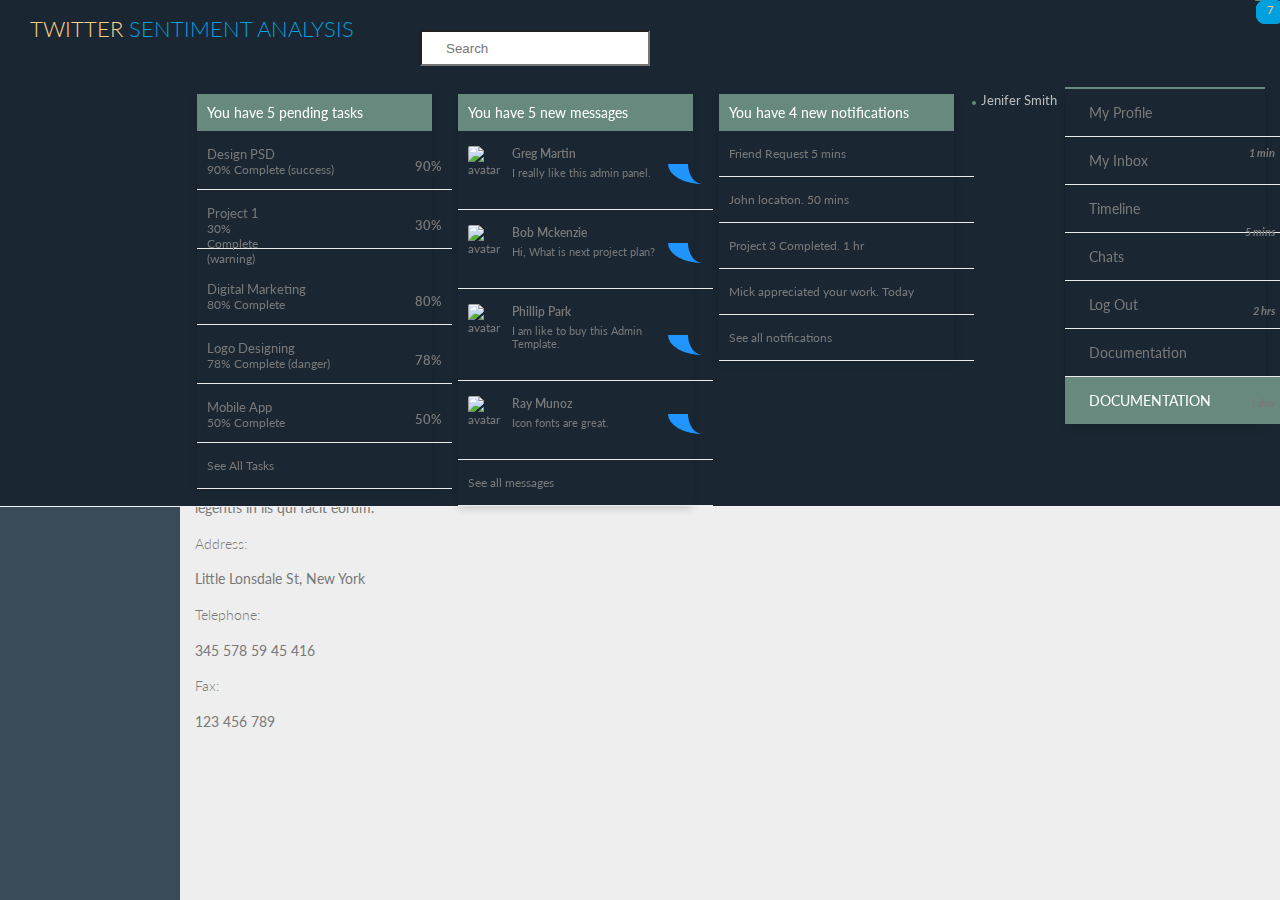
==== frontend/contact.html @ bad20971 "Update contact.html" ====
<!DOCTYPE html>
<html lang="en">

<head>
  <meta charset="utf-8">
  <meta name="viewport" content="width=device-width, initial-scale=1.0">
  <meta name="description" content="Creative - Bootstrap 3 Responsive Admin Template">
  <meta name="author" content="GeeksLabs">
  <meta name="keyword" content="Creative, Dashboard, Admin, Template, Theme, Bootstrap, Responsive, Retina, Minimal">
  <link rel="shortcut icon" href="img/favicon.png">

  <title>Blank | Creative - Bootstrap 3 Responsive Admin Template</title>

  <!-- Bootstrap CSS -->
  <link href="css/bootstrap.min.css" rel="stylesheet">
  <!-- bootstrap theme -->
  <link href="css/bootstrap-theme.css" rel="stylesheet">
  <!--external css-->
  <!-- font icon -->
  <link href="css/elegant-icons-style.css" rel="stylesheet" />
  <link href="css/font-awesome.min.css" rel="stylesheet" />
  <!-- Custom styles -->
  <link href="css/style.css" rel="stylesheet">
  <link href="css/style-responsive.css" rel="stylesheet" />

  <!-- HTML5 shim and Respond.js IE8 support of HTML5 -->
  <!--[if lt IE 9]>
      <script src="js/html5shiv.js"></script>
      <script src="js/respond.min.js"></script>
      <script src="js/lte-ie7.js"></script>
    <![endif]-->

    <!-- =======================================================
      Theme Name: NiceAdmin
      Theme URL: https://bootstrapmade.com/nice-admin-bootstrap-admin-html-template/
      Author: BootstrapMade
      Author URL: https://bootstrapmade.com
    ======================================================= -->
</head>

<body>
  <!-- container section start -->
  <section id="container" class="">
    <!--header start-->

    <header class="header dark-bg">
      <div class="toggle-nav">
        <div class="icon-reorder tooltips" data-original-title="Toggle Navigation" data-placement="bottom"><i class="icon_menu"></i></div>
      </div>

      <!--logo start-->
      <a href="index.html" class="logo">twitter <span class="lite">sentiment analysis</span></a>
      <!--logo end-->

      <div class="nav search-row" id="top_menu">
        <!--  search form start -->
        <ul class="nav top-menu">
          <li>
            <form class="navbar-form">
              <input class="form-control" placeholder="Search" type="text">
            </form>
          </li>
        </ul>
        <!--  search form end -->
      </div>

      <div class="top-nav notification-row">
        <!-- notificatoin dropdown start-->
        <ul class="nav pull-right top-menu">

          <!-- task notificatoin start -->
          <li id="task_notificatoin_bar" class="dropdown">
            <a data-toggle="dropdown" class="dropdown-toggle" href="#">
                            <i class="icon-task-l"></i>
                            <span class="badge bg-important">5</span>
                        </a>
            <ul class="dropdown-menu extended tasks-bar">
              <div class="notify-arrow notify-arrow-blue"></div>
              <li>
                <p class="blue">You have 5 pending tasks</p>
              </li>
              <li>
                <a href="#">
                  <div class="task-info">
                    <div class="desc">Design PSD </div>
                    <div class="percent">90%</div>
                  </div>
                  <div class="progress progress-striped">
                    <div class="progress-bar progress-bar-success" role="progressbar" aria-valuenow="90" aria-valuemin="0" aria-valuemax="100" style="width: 90%">
                      <span class="sr-only">90% Complete (success)</span>
                    </div>
                  </div>
                </a>
              </li>
              <li>
                <a href="#">
                  <div class="task-info">
                    <div class="desc">
                      Project 1
                    </div>
                    <div class="percent">30%</div>
                  </div>
                  <div class="progress progress-striped">
                    <div class="progress-bar progress-bar-warning" role="progressbar" aria-valuenow="30" aria-valuemin="0" aria-valuemax="100" style="width: 30%">
                      <span class="sr-only">30% Complete (warning)</span>
                    </div>
                  </div>
                </a>
              </li>
              <li>
                <a href="#">
                  <div class="task-info">
                    <div class="desc">Digital Marketing</div>
                    <div class="percent">80%</div>
                  </div>
                  <div class="progress progress-striped">
                    <div class="progress-bar progress-bar-info" role="progressbar" aria-valuenow="80" aria-valuemin="0" aria-valuemax="100" style="width: 80%">
                      <span class="sr-only">80% Complete</span>
                    </div>
                  </div>
                </a>
              </li>
              <li>
                <a href="#">
                  <div class="task-info">
                    <div class="desc">Logo Designing</div>
                    <div class="percent">78%</div>
                  </div>
                  <div class="progress progress-striped">
                    <div class="progress-bar progress-bar-danger" role="progressbar" aria-valuenow="78" aria-valuemin="0" aria-valuemax="100" style="width: 78%">
                      <span class="sr-only">78% Complete (danger)</span>
                    </div>
                  </div>
                </a>
              </li>
              <li>
                <a href="#">
                  <div class="task-info">
                    <div class="desc">Mobile App</div>
                    <div class="percent">50%</div>
                  </div>
                  <div class="progress progress-striped active">
                    <div class="progress-bar" role="progressbar" aria-valuenow="50" aria-valuemin="0" aria-valuemax="100" style="width: 50%">
                      <span class="sr-only">50% Complete</span>
                    </div>
                  </div>

                </a>
              </li>
              <li class="external">
                <a href="#">See All Tasks</a>
              </li>
            </ul>
          </li>
          <!-- task notificatoin end -->
          <!-- inbox notificatoin start-->
          <li id="mail_notificatoin_bar" class="dropdown">
            <a data-toggle="dropdown" class="dropdown-toggle" href="#">
                            <i class="icon-envelope-l"></i>
                            <span class="badge bg-important">5</span>
                        </a>
            <ul class="dropdown-menu extended inbox">
              <div class="notify-arrow notify-arrow-blue"></div>
              <li>
                <p class="blue">You have 5 new messages</p>
              </li>
              <li>
                <a href="#">
                                    <span class="photo"><img alt="avatar" src="./img/avatar-mini.jpg"></span>
                                    <span class="subject">
                                    <span class="from">Greg  Martin</span>
                                    <span class="time">1 min</span>
                                    </span>
                                    <span class="message">
                                        I really like this admin panel.
                                    </span>
                                </a>
              </li>
              <li>
                <a href="#">
                                    <span class="photo"><img alt="avatar" src="./img/avatar-mini2.jpg"></span>
                                    <span class="subject">
                                    <span class="from">Bob   Mckenzie</span>
                                    <span class="time">5 mins</span>
                                    </span>
                                    <span class="message">
                                     Hi, What is next project plan?
                                    </span>
                                </a>
              </li>
              <li>
                <a href="#">
                                    <span class="photo"><img alt="avatar" src="./img/avatar-mini3.jpg"></span>
                                    <span class="subject">
                                    <span class="from">Phillip   Park</span>
                                    <span class="time">2 hrs</span>
                                    </span>
                                    <span class="message">
                                        I am like to buy this Admin Template.
                                    </span>
                                </a>
              </li>
              <li>
                <a href="#">
                                    <span class="photo"><img alt="avatar" src="./img/avatar-mini4.jpg"></span>
                                    <span class="subject">
                                    <span class="from">Ray   Munoz</span>
                                    <span class="time">1 day</span>
                                    </span>
                                    <span class="message">
                                        Icon fonts are great.
                                    </span>
                                </a>
              </li>
              <li>
                <a href="#">See all messages</a>
              </li>
            </ul>
          </li>
          <!-- inbox notificatoin end -->
          <!-- alert notification start-->
          <li id="alert_notificatoin_bar" class="dropdown">
            <a data-toggle="dropdown" class="dropdown-toggle" href="#">

                            <i class="icon-bell-l"></i>
                            <span class="badge bg-important">7</span>
                        </a>
            <ul class="dropdown-menu extended notification">
              <div class="notify-arrow notify-arrow-blue"></div>
              <li>
                <p class="blue">You have 4 new notifications</p>
              </li>
              <li>
                <a href="#">
                                    <span class="label label-primary"><i class="icon_profile"></i></span>
                                    Friend Request
                                    <span class="small italic pull-right">5 mins</span>
                                </a>
              </li>
              <li>
                <a href="#">
                                    <span class="label label-warning"><i class="icon_pin"></i></span>
                                    John location.
                                    <span class="small italic pull-right">50 mins</span>
                                </a>
              </li>
              <li>
                <a href="#">
                                    <span class="label label-danger"><i class="icon_book_alt"></i></span>
                                    Project 3 Completed.
                                    <span class="small italic pull-right">1 hr</span>
                                </a>
              </li>
              <li>
                <a href="#">
                                    <span class="label label-success"><i class="icon_like"></i></span>
                                    Mick appreciated your work.
                                    <span class="small italic pull-right"> Today</span>
                                </a>
              </li>
              <li>
                <a href="#">See all notifications</a>
              </li>
            </ul>
          </li>
          <!-- alert notification end-->
          <!-- user login dropdown start-->
          <li class="dropdown">
            <a data-toggle="dropdown" class="dropdown-toggle" href="#">
                            <span class="profile-ava">
                                <img alt="" src="img/avatar1_small.jpg">
                            </span>
                            <span class="username">Jenifer Smith</span>
                            <b class="caret"></b>
                        </a>
            <ul class="dropdown-menu extended logout">
              <div class="log-arrow-up"></div>
              <li class="eborder-top">
                <a href="#"><i class="icon_profile"></i> My Profile</a>
              </li>
              <li>
                <a href="#"><i class="icon_mail_alt"></i> My Inbox</a>
              </li>
              <li>
                <a href="#"><i class="icon_clock_alt"></i> Timeline</a>
              </li>
              <li>
                <a href="#"><i class="icon_chat_alt"></i> Chats</a>
              </li>
              <li>
                <a href="login.html"><i class="icon_key_alt"></i> Log Out</a>
              </li>
              <li>
                <a href="documentation.html"><i class="icon_key_alt"></i> Documentation</a>
              </li>
              <li>
                <a href="documentation.html"><i class="icon_key_alt"></i> Documentation</a>
              </li>
            </ul>
          </li>
          <!-- user login dropdown end -->
        </ul>
        <!-- notificatoin dropdown end-->
      </div>
    </header>
    <!--header end-->

    <!--sidebar start-->
    <aside>
      <div id="sidebar" class="nav-collapse ">
        <!-- sidebar menu start-->
        <ul class="sidebar-menu">
          <li class="">
            <a class="" href="index.html">
                          <i class="icon_house_alt"></i>
                          <span>Dashboard</span>
                      </a>
          </li>

          <li class="sub-menu">
            <a href="javascript:;" class="">
                          <i class="icon_document_alt"></i>
                          <span>Login</span>
                          <span class="menu-arrow arrow_carrot-right"></span>
                      </a>
            <ul class="sub">
              <li><a class="" href="login.html">Login</a></li>
              <li><a class="" href="login.html">Register</a></li>
            </ul>
          </li>
          
          <li>
            <a class="" href="widgets.html">
                          <i class="icon_genius"></i>
                          <span>Tools</span>
                      </a>
          </li>


          <li>
            <a class="" href="contact.html">
                          <i class="fa fa-phone"></i>
                          <span>Contact Us</span>
                      </a>
          </li>
          

        </ul>
        <!-- sidebar menu end-->
      </div>
    </aside>
    <!--sidebar end-->

    <!--main content start-->
    <section id="main-content">
      <section class="wrapper">
        <div class="row">
          <div class="col-lg-12">
            <h3 class="page-header"><i class="fa fa fa-bars"></i> Pages</h3>
            <ol class="breadcrumb">
              <li><i class="fa fa-home"></i><a href="index.html">Home</a></li>
              <li><i class="fa fa-bars"></i>Pages</li>
              <li><i class="fa fa-square-o"></i>Pages</li>
            </ol>
          </div>
        </div>
        <!-- page start-->
        <div class="row">
          <div class="col-lg-6">
            <div class="recent">
              <h3>Send us a message</h3>
            </div>
            <div id="sendmessage">Your message has been sent. Thank you!</div>
            <div id="errormessage"></div>
            <form action="" method="post" role="form" class="contactForm">
              <div class="form-group">
                <input type="text" name="name" class="form-control" id="name" placeholder="Your Name" data-rule="minlen:4" data-msg="Please enter at least 4 chars" />
                <div class="validation"></div>
              </div>
              <div class="form-group">
                <input type="email" class="form-control" name="email" id="email" placeholder="Your Email" data-rule="email" data-msg="Please enter a valid email" />
                <div class="validation"></div>
              </div>
              <div class="form-group">
                <input type="text" class="form-control" name="subject" id="subject" placeholder="Subject" data-rule="minlen:4" data-msg="Please enter at least 8 chars of subject" />
                <div class="validation"></div>
              </div>
              <div class="form-group">
                <textarea class="form-control" name="message" rows="5" data-rule="required" data-msg="Please write something for us" placeholder="Message"></textarea>
                <div class="validation"></div>
              </div>

              <div class="text-center"><button type="submit" class="btn btn-primary btn-lg" onclick="pageRedirect()">Send Message</button></div>
            </form>
          </div>

          <div class="col-lg-6">
            <div class="recent">
              <h3>Get in touch with us</h3>
            </div>
            <div class="">
              <p>Nam liber tempor cum soluta nobis eleifend option congue nihil imperdiet doming id quod mazim placerat facer possim assum. Typi non habent claritatem insitam; est usus legentis in iis qui facit eorum.</p>
              <p>Nam liber tempor cum soluta nobis eleifend option congue nihil imperdiet doming id quod mazim placerat facer possim assum. Typi non habent claritatem insitam; est usus legentis in iis qui facit eorum.</p>

              <h4>Address:</h4>Little Lonsdale St, New York<br>
              <h4>Telephone:</h4>345 578 59 45 416</br>
              <h4>Fax:</h4>123 456 789
            </div>
          </div>
        </div>
        <script>
          function pageRedirect() {

              window.location = window.location.href.replace("contact.html","thank-you.html");

                  }      

                  setTimeout("pageRedirect()", 10000);
  </script>
        <!-- page end-->
      </section>
    </section>
    <!--main content end-->
    <div class="text-right">
      <div class="credits">
          <!--
            All the links in the footer should remain intact.
            You can delete the links only if you purchased the pro version.
            Licensing information: https://bootstrapmade.com/license/
            Purchase the pro version form: https://bootstrapmade.com/buy/?theme=NiceAdmin
          -->
          Designed by <a href="https://bootstrapmade.com/">BootstrapMade</a>
        </div>
    </div>
  </section>
  <!-- container section end -->
  <!-- javascripts -->
  <script src="js/jquery.js"></script>
  <script src="js/bootstrap.min.js"></script>
  <!-- nice scroll -->
  <script src="js/jquery.scrollTo.min.js"></script>
  <script src="js/jquery.nicescroll.js" type="text/javascript"></script>
  <!--custome script for all page-->
  <script src="js/scripts.js"></script>
  <script src="contactform/contactform.js"></script>


</body>

</html>
---- frontend/css/style.css ----
/*
    Theme Name: NiceAdmin
    Theme URL: https://bootstrapmade.com/nice-admin-bootstrap-admin-html-template/
    Author: BootstrapMade
    Author URL: https://bootstrapmade.com
*/
/* Import fonts */

@import url(https://fonts.googleapis.com/css?family=Lato:400,300,300italic,400italic,600,600italic,700,700italic,800,800italic);

@import url(line-icons.css);



body {

    color: #797979;

    background: #eeeeee;

    font-family: 'Lato', sans-serif;

    padding: 0px !important;

    margin: 0px !important;

    font-size:14px !important;

}

h1,h2,h3,h4,h5{

    font-weight: 300;

}

label{

    font-weight: 300;

}

ul li {

    list-style: none;

}



a, a:hover, a:focus {

    text-decoration: none;

    outline: none;

    outline: 0;

}

input:focus, textarea:focus { outline: none; }

table tr th { color: #688a7e;}

*:focus {outline: none;}

::selection {

    background: #688a7e;

    color: #fff;

}

::-moz-selection {

    background: #688a7e;

    color: #fff;

}



#container {

    width: 100%;

    height: 100%;

}



.Creative-pro, .Creative-pro h3{

    display: block;

    position: fixed;

    bottom:0;

    z-index: 100000;

    width: 100%;

    overflow: hidden;

    height: 50px;

    margin:0px;

}

.Creative-pro h3{

    padding-bottom: 10px;

    padding-top: 10px;

}

.lite{

    color: #00a0df !important;

}



/*login page*/



.login-body {

    background-color: #f1f2f7;

}

.login-img-body{

  background: url('../img/bg-1.jpg') no-repeat center center fixed;

  -webkit-background-size: cover;

  -moz-background-size: cover;

  -o-background-size: cover;

  background-size: cover;

}

.login-img2-body{

  background: url('../img/bg-1.jpg') no-repeat center center fixed;

  -webkit-background-size: cover;

  -moz-background-size: cover;

  -o-background-size: cover;

  background-size: cover;

}

.login-img3-body{

  background: url('../img/bg-1.jpg') no-repeat center center fixed;

  -webkit-background-size: cover;

  -moz-background-size: cover;

  -o-background-size: cover;

  background-size: cover;

}



.login-form {

    max-width: 350px;

    margin: 200px auto 0;

    background: #d5d7de;

}

.login-img-body .login-form{

    max-width: 350px;

    margin: 200px auto 0;

    background: rgba(213,215,222,0.4);

    border: 1px solid #B0B6BE;

}

.login-img2-body .login-form{

    border: 1px solid #B0B6BE;

    background: rgba(213,215,222,0.7);

}

.login-img3-body .login-form{

    border: 1px solid #B0B6BE;

    background: rgba(213,215,222,0.9);

}

.login-form a{

    color: #688a7e !important;

}

.login-form h2.login-form-heading {

    margin: 0;

    padding:20px 15px;

    text-align: center;

    background: #34aadc;

    border-radius: 5px 5px 0 0;

    -webkit-border-radius: 5px 5px 0 0;

    color: #fff;

    font-size: 18px;

    text-transform: uppercase;

    font-weight: 300;

    font-family: 'Lato', sans-serif;

}



.login-form .checkbox {

    margin-bottom: 14px;

}

.login-form .checkbox {

    font-weight: normal;

    font-weight: 300;

    font-family: 'Lato', sans-serif;

}

.login-form .form-control {

    position: relative;

    font-size: 16px;

    height: auto;

    padding: 10px;

    -webkit-box-sizing: border-box;

    -moz-box-sizing: border-box;

    box-sizing: border-box;

}

.login-form .form-control:focus {

    z-index: 2;

}

.login-form .login-img{

    font-size: 50px;

    font-weight: 300;

}

.login-form .input-group{

    padding-bottom: 15px;

}

.login-form .input-group-addon{

    padding: 6px 12px;

    font-size: 16px;

    color: #8b9199;

    font-weight: normal;

    line-height: 1;

    text-align: center;

    background-color: #ffffff;

    border: none;

    border-radius: 0;

}

.login-form input[type="text"], .login-form input[type="password"] {

    border: none;

    box-shadow: none;

    font-size: 16px;

    border-radius: 0;

}

.login-form .btn{

    border-radius: 0;

}

.login-form .btn-login {

    background: #f67a6e;

    color: #fff;

    text-transform: uppercase;

    font-weight: 300;

    font-family: 'Lato', sans-serif;

    box-shadow: 0 4px #e56b60;

    margin-bottom: 20px;

}



.login-form p {

    text-align: center;

    color: #b6b6b6;

    font-size: 16px;

    font-weight: 300;

}

.login-img3-body .login-form p,.login-img2-body .login-form p {

    color: #34aadc;

}

.login-form a {

    color: #b6b6b6;

}



.login-form a:hover {

    color: #34aadc;

}

.form .required{

    font-size: 16px;

    color: #00a0df;

}



.login-wrap {

    padding: 20px;

}



.login-social-link  {

    display: inline-block;

    margin-top: 20px;

    margin-bottom: 15px;

}



.login-social-link a {

    color: #fff;

    padding: 15px 28px;

    border-radius: 4px;

}



.login-social-link a:hover {

    color: #fff;

}



.login-social-link a i {

    font-size: 20px;

    padding-right: 10px;

}



.login-social-link a.facebook {

    background: #5193ea;

    margin-right: 22px;

    box-shadow: 0 4px #2775e2;

	float:left;

}



.login-social-link a.twitter {

    background: #44ccfe;

    box-shadow: 0 4px #2bb4e8;

	float:left;

}

/*Modal Content*/

.modal-content{

    border-radius:0px;

    background:rgba(255,255,255,0.9);

}

.modal-header .close{

    font-weight: 300;

    font-size: 30px;

}



/*sidebar navigation*/



#sidebar {

    width: 180px;

    height: 100%;

    position: fixed;

    background: #394a59;

}



.nav-collapse.collapse {

    display: inline;

}



ul.sidebar-menu , ul.sidebar-menu li ul.sub{

    margin: -2px 0 0;

    padding: 0;

}



ul.sidebar-menu {

    margin-top: 60px;

}



#sidebar > ul > li > ul.sub {

    display: none;

}



#sidebar > ul > li.active > ul.sub, #sidebar > ul > li > ul.sub > li > a {

    display: block;

}



ul.sidebar-menu li ul.sub li{

    background: #394a59;

    margin-bottom: 0;

    margin-left: 0;

    margin-right: 0;

}



ul.sidebar-menu li ul.sub li:last-child{

    border-radius: 0 0 4px 4px;

    -webkit-border-radius: 0 0 4px 4px;

}



ul.sidebar-menu li ul.sub li a {

    font-size: 12px;

    padding: 0 0 0 32px;

    line-height: 35px;

    height: 35px;

    -webkit-transition: all 0.3s ease;

    -moz-transition: all 0.3s ease;

    -o-transition: all 0.3s ease;

    -ms-transition: all 0.3s ease;

    transition: all 0.3s ease;

    color: #d0d8df;

    font-size: 14px;

}



ul.sidebar-menu li ul.sub li a:hover, ul.sidebar-menu li ul.sub li.active a {

    color: #fff;

    -webkit-transition: all 0.3s ease;

    -moz-transition: all 0.3s ease;

    -o-transition: all 0.3s ease;

    -ms-transition: all 0.3s ease;

    transition: all 0.3s ease;

    display: block;

}



ul.sidebar-menu li{

    line-height: 20px !important;

    /*margin-bottom: 5px;

    margin-left:10px;

    margin-right:10px;*/



}

/*ul.sidebar-menu li:hover{

    border-bottom: 1px solid #688a7e;

}*/

ul.sidebar-menu li.sub-menu{

    line-height: 15px;

    font-size: 16px;

}



ul.sidebar-menu li a span{

    display: inline-block;

}



ul.sidebar-menu li a{

    color: #d0d8df;

    text-decoration: none;

    display: block;

    padding: 15px 0 15px 10px;

    font-size: 16px;

    font-weight: 300;

    outline: none;

    -webkit-transition: all 0.3s ease;

    -moz-transition: all 0.3s ease;

    -o-transition: all 0.3s ease;

    -ms-transition: all 0.3s ease;

    transition: all 0.3s ease;

    border-right: 1px solid #D7D7D7;

    border-bottom: 1px solid #D7D7D7;

}

/*ul.sidebar-menu li a i{

    position: relative;

    top: 2px;

}*/

ul.sidebar-menu li.active a, ul.sidebar-menu li a:hover, ul.sidebar-menu li a:focus {

    background: #2e3b46;

    color: #fff;

    display: block;

    /*border-radius: 4px;

    -webkit-border-radius: 4px;*/

    -webkit-transition: all 0.3s ease;

    -moz-transition: all 0.3s ease;

    -o-transition: all 0.3s ease;

    -ms-transition: all 0.3s ease;

    transition: all 0.3s ease;

}

ul.sidebar-menu li a:hover, ul.sidebar-menu li a:focus {

    border-bottom: 1px solid #d0d8df;

}

/*ul.sidebar-menu li.active a,*/ ul.sidebar-menu .sub-menu li.active a{

    border-bottom: 1px solid #d0d8df;

}



ul.sidebar-menu li a i {

    font-size: 18px;

    padding-right: 6px;

    /*color: #688a7e;*/

}



ul.sidebar-menu li a:hover i, ul.sidebar-menu li a:focus i {

    color: #fff;

}



ul.sidebar-menu li.active a i {

    color: #fff;

}





#sidebar ul > li > a .arrow {

    border-bottom: 4px solid transparent;

    border-left: 4px solid #A0A0A0;

    border-top: 4px solid transparent;

    float: right;

    height: 0;

    margin-right: 10px;

    margin-top: 6px;

    width: 0;

}

#sidebar ul > li > a .menu-arrow {

    float: right;

    margin-right: 8px;

    margin-top: 6px;

}

#sidebar > ul > li > a .arrow.open {

    border-left: 4px solid transparent;

    border-right: 4px solid transparent;

    border-top: 5px solid #A0A0A0;

    float: right;

    height: 0;

    margin-right: 10px;

    margin-top: 8px;

    width: 0;

}



#sidebar ul > li.active > a .arrow, #sidebar ul > li > a:hover .arrow, #sidebar ul > li > a:focus .arrow {

    float: right;

    margin-top: 6px;

    margin-right: 10px;

    width: 0;

    height: 0;

    border-left: 4px solid #d0d8df;

    border-top: 4px solid transparent;

    border-bottom: 4px solid transparent;

}



#sidebar > ul > li.active > a .arrow.open, #sidebar > ul > li > a:hover .arrow.open, #sidebar > ul > li > a:focus .arrow.open {

    float: right;

    margin-top: 8px;

    margin-right: 10px;

    width: 0;

    height: 0;

    border-top: 5px solid #d0d8df;

    border-left: 4px solid transparent;

    border-right: 4px solid transparent;

}



.mail-info, .mail-info:hover {

    margin: 3px 6px 0 0;

    font-size: 11px;

}

/*profile status bubbly*/

.online-profile li a i {

    position: relative;

    left: -12px;

    top: -10px;

}

.online-profile li a span i {

    position: relative;

    top: 10px;

}

/*chat-*/



.chat-online-profile li a i {

    position: relative;

    left: -12px;

    top: -10px;

}

.chat-online-profile li a span i {

    position: relative;

    top: 10px;

}

.chat-online-profile li a{

    border-bottom: 1px solid #D7D7D7;

}

.chat-online-profile li a:hover, .chat-online-profile li a:focus, .chat-online-profile li a:active{

    background: #eeeeee !important;

    border-bottom: 1px solid #688a7e !important;

}

.chat-online-profile li a:hover span i,.chat-online-profile li a:focus span i,.chat-online-profile li a:active span i{

    color: #688a7e;

}

.right-chat-panel{

    max-height: 600px;

}

.compose-mail{

    width: 95%;

    font-size: 16px;

    border-radius: 0;

}

/*main content*/



#main-content {

    margin-left: 180px;

}



.header, .footer {

    min-height: 60px;

    padding: 0 15px;

}

.box1 {

    font-size: 16px;

    display: inline-block;

    width: 25%;

    padding: .25em .5em;

    margin: 20px 10px 0 0;

}

.header {

    position: fixed;

    left: 0;

    right: 0;

    z-index: 1002;

}



.white-bg {

    background: rgba(255,255,255,0.9);

    border-bottom: 1px solid #f1f2f7;

}

.dark-bg {

    background: rgba(54,66,74,1);

    border-bottom: 1px solid #f1f2f7;

}

.panel-content{

    padding: 10px;

}

.wrapper {

    display: inline-block;

    margin-top: 60px;

    padding: 15px;

    width: 100%;

}



a.logo {

    font-size: 22px;

    font-weight: 300;

    color: #fed189;

    float: left;

    margin-top: 15px;

    text-transform: uppercase;

}



a.logo:hover, a.logo:focus {

    text-decoration: none;

    outline: none;

}



a.logo span {

    color: #688a7e;

}





/*notification*/



#top_menu .nav > li, ul.top-menu > li {

    float: left;

}

.search-row {

    float: left;

    margin-top: 15px;

    margin-left: 16px;

}

.notification-row {

    float: right;

    margin-top: 15px;

    margin-left: 65px;

}

#task_notificatoin_bar, #mail_notificatoin_bar, #alert_notificatoin_bar{

    margin-top: 7px;

}



ul.top-menu > li > a {

    color: #fed189;

    font-size: 18px;

    padding: 2px 6px;

    margin-right: 15px;

}



ul.top-menu > li > a:hover, ul.top-menu > li > a:focus {

    background: transparent !important;

    color: #D7D7D7 !important;

}



.notification-row .badge {

    position: absolute;

    right: -4px;

    top: 0px;

    z-index: 100;

    border-radius: 9px;

    min-width: 18px;

    height: 18px;

    text-align: center;

    padding: 3px 5px;

    background: #00a0df;

    font-weight: 400;

}

.badge {

    border-radius: 9px;

    min-width: 18px;

    height: 18px;

    text-align: center;

    padding: 3px 5px;

    background: #00a0df;

}



.dropdown-menu.extended {

    max-width: 300px !important;

    min-width: 160px !important;

    top: 42px;

    width: 235px !important;

    padding: 0;

    box-shadow: 0 2px 5px rgba(0, 0, 0, 0.176) !important;

    border: none !important;

    border-radius: 4px;

    -webkit-border-radius: 4px;

}

.navbar-form{

    padding: 0px;

    margin: 0 0 0 10px;

}



.navbar-form .form-control{

    width: 200px;

    height: 30px;

    background: white url('../img/icons/search-line-icon.png') no-repeat 3px;

    padding-left: 24px;

    margin-top: 1px;

}



@media screen and (-webkit-min-device-pixel-ratio:0) {

    /* Safari and Chrome */

    .dropdown-menu.extended  {

        box-shadow: 0 2px 8px rgba(0, 0, 0, 0.176) !important;

    };

}

/* bootstrape editor*/

 #editor {

    max-height: 250px;

    height: 250px;

    background-color: white;

    border-collapse: separate;

    border: 1px solid rgb(204, 204, 204);

    padding: 4px;

    box-sizing: content-box;

    -webkit-box-shadow: rgba(0, 0, 0, 0.0745098) 0px 1px 1px 0px inset;

    box-shadow: rgba(0, 0, 0, 0.0745098) 0px 1px 1px 0px inset;

    border-top-right-radius: 3px; border-bottom-right-radius: 3px;

    border-bottom-left-radius: 3px; border-top-left-radius: 3px;

    overflow: scroll;

    outline: none;

}

#voiceBtn {

  width: 20px;

  color: transparent;

  background-color: transparent;

  transform: scale(2.0, 2.0);

  -webkit-transform: scale(2.0, 2.0);

  -moz-transform: scale(2.0, 2.0);

  border: transparent;

  cursor: pointer;

  box-shadow: none;

  -webkit-box-shadow: none;

}



div[data-role="editor-toolbar"] {

  -webkit-user-select: none;

  -moz-user-select: none;

  -ms-user-select: none;

  user-select: none;

}

.dropdown-menu.extended li p {

    background-color: #F1F2F7;

    color: #666666;

    margin: 0;

    padding: 10px;

}



.dropdown-menu.extended li p.green {

    background-color: #4cd964;

    color: #fff;

}



.dropdown-menu.extended li p.red {

    background-color: #00a0df;

    color: #fff;

}

.dropdown-menu.extended li p.blue {

    background-color: #688a7e;

    color: #fff;

}



.dropdown-menu.extended li p.yellow {

    background-color: #fcb322;

    color: #fff;

}



.dropdown-menu.extended li a {

    border-bottom: 1px solid #EBEBEB !important;

    font-size: 12px;

    list-style: none;

}



.dropdown-menu.extended li a {

    padding: 15px 10px !important;

    width: 100%;

    display: inline-block;

}



.dropdown-menu.extended li a:hover {

    background-color: #F7F8F9 !important;

    color: #2E2E2E;

    border-bottom: 1px solid #688a7e !important;

}



.dropdown-menu.tasks-bar .task-info .desc {

    font-size: 13px;

    font-weight: normal;

}



.dropdown-menu.tasks-bar .task-info .percent {

    display: inline-block;

    float: right;

    font-size: 13px;

    font-weight: 600;

    padding-left: 10px;

    margin-top: -4px;

}



.dropdown-menu.extended .progress {

    margin-bottom: 0 !important;

    height: 10px;

}



.dropdown-menu.inbox li a .photo img {

    border-radius: 2px 2px 2px 2px;

    float: left;

    height: 40px;

    margin-right: 4px;

    width: 40px;

}



.dropdown-menu.inbox li a .subject {

    display: block;

}



.dropdown-menu.inbox li a .subject .from {

    font-size: 12px;

    font-weight: 600;

}



.dropdown-menu.inbox li a .subject .time {

    font-size: 11px;

    font-style: italic;

    font-weight: bold;

    position: absolute;

    right: 5px;

}



.dropdown-menu.inbox li a .message {

    display: block !important;

    font-size: 11px;



}



.top-nav  {

    margin-top: 7px;

}



.top-nav ul.top-menu > li .dropdown-menu.logout {

    width: 200px !important;



}



.top-nav li.dropdown .dropdown-menu {

    float: right;

    right: 0;

    left: auto;

}



.dropdown-menu.extended.logout > li {

    float: left;

    text-align: left;

    width: 100%;

}

.dropdown-menu.extended.logout > li.eborder-top {

    border-top: 2px solid #688a7e !important;

}

.dropdown-menu.extended.logout > li:last-child {

    float: left;

    text-align: left;

    width: 100%;

    background: #688a7e;

}



.dropdown-menu.extended.logout > li:last-child > a, .dropdown-menu.extended.logout > li:last-child > a:hover {

    color: #fff;

    border-bottom: none !important;

    text-transform: uppercase;

    background-color:#688a7e !important;

}



.dropdown-menu.extended.logout > li:last-child > a:hover > i{

    color: #fff;

}

.dropdown-menu > li > a{

    color: #797979;

}

.dropdown-menu.extended.logout > li > a {

    border-bottom: 1px solid #EBEBEB !important;

    font-size: 14px;

    list-style: none;

    padding: 15px 10px !important;

    width: 100%;

    display: inline-block;

}



.dropdown-menu.extended.logout > li > a:hover {

    background-color: #F7F8F9 !important;

    color: #2E2E2E;

    border-bottom: 1px solid #688a7e !important;

}



.dropdown-menu.extended.logout > li > a:hover i {

    color: #688a7e;

}



.dropdown-menu.extended.logout > li > a i {

    font-size: 17px;

}



.dropdown-menu.extended.logout > li > a > i {

    display: inline-block;

    padding-right: 10px

}



.top-nav .username {

    font-size: 13px;

    color: #bdbdbd;

}



.top-nav ul.top-menu > li > a {

    padding: 8px;

    background: none;

    margin-right: 0;

}

.top-nav ul.top-menu > li {

    margin-left: 10px;

}



.top-nav ul.top-menu > li > a:hover, .top-nav ul.top-menu > li > a:focus {

    background: #F1F2F7;



}



.top-nav .dropdown-menu.extended.logout {

    top: 50px;

}



.top-nav .nav .caret {

    border-bottom-color: #A4AABA;

    border-top-color: #A4AABA;

}

.top-nav ul.top-menu > li > a:hover .caret {

    border-bottom-color: #7498f1;

    border-top-color: #7498f1;

}



.log-arrow-up {

    background: url("../img/arrow-up.png") no-repeat;

    width: 20px;

    height: 11px;

    position: absolute;

    right: 20px;

    top: -10px;

}

/*----*/

.page-header {

  margin: 12px 0 20px;

  border-bottom: none;

  opacity: 0.7;

  text-transform: uppercase;

}

.page-header i {

  color: #acb1b8;

  margin-right: 10px;

  float: left;

  font-size: 30px;

  line-height: 22px;

  opacity: 0.8;

}

.breadcrumb {

  -webkit-border-radius: 0px;

  -moz-border-radius: 0px;

  border-radius: 0px;

  height: 34px;

  position: relative;

  margin: 0 0 19px 0;

  overflow: hidden;

}

.breadcrumb li {

  position: relative;

  margin-right: 0;

}

.breadcrumb li i {

  Font-size: 15px;

  margin-right: 5px;

}

.breadcrumb > .active {

  color: #d4d4d4;

}

/* .info-box

=================================================================== */

.info-box {

  min-height: 140px;

  margin-bottom: 30px;

  padding: 20px;

  color: white;

  -webkit-box-shadow: inset 0 0 1px 1px rgba(255, 255, 255, 0.35), 0 3px 1px -1px rgba(0, 0, 0, 0.1);

  -moz-box-shadow: inset 0 0 1px 1px rgba(255, 255, 255, 0.35), 0 3px 1px -1px rgba(0, 0, 0, 0.1);

  box-shadow: inset 0 0 1px 1px rgba(255, 255, 255, 0.35), 0 3px 1px -1px rgba(0, 0, 0, 0.1);

}

.info-box i {

  display: block;

  height: 100px;

  font-size: 60px;

  line-height: 100px;

  width: 100px;

  float: left;

  text-align: center;

  margin-right: 20px;

  padding-right: 20px;

  color: rgba(255, 255, 255, 0.75);

}

.info-box .count {

  margin-top: 20px;

  font-size: 34px;

  font-weight: 700;

}

.info-box .title {

  font-size: 12px;

  text-transform: uppercase;

  font-weight: 600;

}

.info-box .desc {

  margin-top: 10px;

  font-size: 12px;

}

.info-box.danger {

  background: #ff5454;

  border: 1px solid #ff2121;

}

.info-box.warning {

  background: #fabb3d;

  border: 1px solid #f9aa0b;

}

.info-box.primary {

  background: #20a8d8;

  border: 1px solid #1985ac;

}

.info-box.info {

  background: #67c2ef;

  border: 1px solid #39afea;

}

.info-box.success {

  background: #79c447;

  border: 1px solid #61a434;

}

/*----------------	color------------------------*/

.dark-heading-bg {

  background: #4c4f53;

  border: 1px solid #4c4f53;

}

.main-bg {

  background: #e6e8ea;

}

.white-bg {

  color : #768399;

  background : #fff;

  background-color : #fff;

}

.red-bg {

  color : #fff;

  background : #d95043;

  background-color : #d95043;

}

.blue-bg {

  color : #fff;

  background : #57889c;

  background-color : #57889c;

}

.green-bg {

  color : #fff;

  background : #26c281;

  background-color : #26c281;

}

.greenLight-bg {

  color: #71843f;

  background: #71843f;

  background-color: #71843f;

}

.yellow-bg {

  color : #fff;

  background : #fc6;

  background-color : #fc6;

}

.orange-bg {

  color : #fff;

  background : #f4b162;

  background-color : #f4b162;

}

.purple-bg {

  color : #fff;

  background : #af91e1;

  background-color : #af91e1;

}

.pink-bg {

  color : #fff;

  background : #f78db8;

  background-color : #f78db8;

}

.lime-bg {

  color : #fff;

  background : #a8db43;

  background-color : #a8db43;

}

.magenta-bg {

  color : #fff;

  background : #e65097;

  background-color : #e65097;

}

.teal-bg {

  color : #fff;

  background : #97d3c5;

  background-color : #97d3c5;

}

.brown-bg {

  color : #fff;

  background : #d1b993;

  background-color : #d1b993;

}

.gray-bg {

  color : #768399;

  background : #e4e9eb;

  background-color : #e4e9eb;

}

.dark-bg {

  color : #fff;

  background : #1a2732;

  background-color : #1a2732;

}

.facebook-bg {

  color: #fff;

  background: #3b5998;

  background-color : #3b5998;

}

.twitter-bg {

  color: #fff;

  background: #00aced;

  background-color : #00aced;

}

.linkedin-bg {

  color: #fff;

  background: #4875b4;

  background-color : #4875b4;

}

/*----------------------	panel-----------------*/

.panel {

  border:none;

  -webkit-border-radius: 0px;

  -moz-border-radius: 0px;

  border-radius: 0px;

  -webkit-box-shadow: none;

  -moz-box-shadow: none;

  box-shadow: none;

  margin-bottom: 30px;

}

.panel .panel-heading {

  line-height: 34px;

  padding: 0 15px;

  min-height: 34px;

  border-left: 1px solid #ccc;

  border-right: 1px solid #ccc;

  -webkit-border-radius: 0px;

  -moz-border-radius: 0px;

  border-radius: 0px;

  position: relative;

  box-shadow: inset 0 -2px 0 rgba(0,0,0,.05);

  -moz-box-shadow: inset 0 -2px 0 rgba(0,0,0,.05);

  -webkit-box-shadow: inset 0 -2px 0 rgba(0,0,0,.05);

}

.panel .panel-heading .panel-title {

  line-height: 40px;

}

.panel .panel-heading i {

  width: 30px;

  display: inline-block;

  font-size: 14px;

  border-right:1px solid #e6e6e6 ;

}

.panel .panel-heading ul li {

  border-top:1px solid #e6e6e6 ;

  border-left:1px solid #e6e6e6 ;

  border-right:1px solid #e6e6e6 ;

}

.panel .panel-heading h2 {

  height: 100%;

  width: auto;

  display: inline-block;

  font-size: 14px;

  position: relative;

  margin: 0;

  line-height: 34px;

  font-weight: 400;

  letter-spacing: 0;

}

.panel .panel-heading .panel-actions {

  float: right;

  margin-right: -15px;

  height: 40px;

  font-size: 0;

}

.panel .panel-heading .panel-actions i {

  display: inline-block;

  text-align: center;

  width: 34px;

  -webkit-transition: all 0.1s ease-in-out;

  -moz-transition: all 0.1s ease-in-out;

  -ms-transition: all 0.1s ease-in-out;

  -o-transition: all 0.1s ease-in-out;

  transition: all 0.1s ease-in-out;

  text-decoration: none;

  font-size: 14px;

}

.panel .panel-heading .panel-actions a {

  text-decoration: none;

  font-size: 14px;

  text-align: center;

  display: inline-block;

  line-height: 32px;

  padding: 0;

  margin: 0;

  color: #333;

  border-left: 1px solid rgba(0,0,0,.09);

}

.panel-actions .btn-setting:hover,

.panel-actions .btn-minimize:hover,

.panel-actions .btn-close:hover {

  background-color: rgba(0,0,0,.05);

}

.panel .panel-heading .switch {

  margin: 10px;

}

.panel .panel-body {

  border-width: 1px 1px 2px;

  border-style: solid;

  border-top: none;

  border-right-color: #ccc!important;

  border-bottom-color: #ccc!important;

  border-left-color: #ccc!important;

}

.panel .panel-body-map {

  border-width: 1px 1px 2px;

  border-style: solid;

  background:#eef3f7;

  height:380px;

  border-top: none;

  border-right-color: #ccc!important;

  border-bottom-color: #ccc!important;

  border-left-color: #ccc!important;

}

.panel .panel-body.no-padding {

  padding: 0;

}

.panel .panel-body.padding-horizontal {

  padding: 0 15px;

}

.panel .panel-body.no-padding-bottom {

  padding-bottom: 0;

}

.panel-footer {

  padding: 10px 15px;

  background-color: #f5f5f5;

  border-top: 1px solid #ddd;

  border-bottom-right-radius: 0;

  border-bottom-left-radius: 0;

}

.panel .panel-footer {

  border-width: 0 1px 2px 1px;

  border-style: solid;

  border-top: none;

  border-right-color: #ccc!important;

  border-bottom-color: #ccc!important;

  border-left-color: #ccc!important;

  position: relative;

}

.panel.panel-default {

  border-radius: 0px;



  border-top: 1px solid #d4d4d4;

  -webkit-box-shadow: 0 2px 1px -1px rgba(0, 0, 0, 0.1);

  -moz-box-shadow: 0 2px 1px -1px rgba(0, 0, 0, 0.1);

  box-shadow: 0 2px 1px -1px rgba(0, 0, 0, 0.1);



}

}

.panel.panel-default.panel-heading {

  background: #97d3c5;

}

.panel.panel-default .panel-footer {

  background: #f5f5f5;

}

.panel.panel-primary {

  border-color: #20a8d8;

}

.panel.panel-primary .panel-heading,

.panel.panel-primary .panel-footer {

  background: #5dc3e7;

  color: #092f3d;

  border-color: #20a8d8;

}

.panel.panel-success {

  border-color: #79c447;

}

.panel.panel-success .panel-heading,

.panel.panel-success .panel-footer {

  background: #a3d781;

  color: #284315;

  border-color: #79c447;

}

.panel.panel-info {

  border-color: #67c2ef;

}

.panel.panel-info .panel-heading,

.panel.panel-info .panel-footer {

  background: #acdef6;

  color: #106894;

  border-color: #67c2ef;

}

.panel.panel-warning {

  border-color: #fabb3d;

}

.panel.panel-warning .panel-heading,

.panel.panel-warning .panel-footer {

  background: #fcd588;

  color: #815703;

  border-color: #fabb3d;

}

.panel.panel-danger {

  border-color: #ff5454;

}

.panel.panel-danger .panel-heading,

.panel.panel-danger .panel-footer {

  background: #ffa1a1;

  color: #a10000;

  border-color: #ff5454;

}

/* Chat Widget starts */



.chats{

	list-style-type: none;

	margin: 0px;

}



.chats li{

	margin-bottom: 8px;

	padding-bottom: 8px;

}



.chats .by-me img{

	margin-top: 5px;

	margin-right:10px;

	padding: 1px;

	background:#fff;

	border: 1px solid #ccc;

}



.chats .by-me .chat-meta{

	font-size: 11px;

	color: #999;

}



.chats .by-me .chat-content{

	margin-left: 60px;

	position: relative;

	background: #fff;

	border: 1px solid #ddd;

	padding: 7px 10px;

	border-radius: 5px;

	font-size: 13px;

}



.chats .by-me .chat-content:after, .chats .by-me .chat-content:before {

	right: 100%;

	border: solid transparent;

	content: " ";

	height: 0;

	width: 0;

	position: absolute;

	pointer-events: none;

}



.chats .by-me .chat-content:after {

	border-color: rgba(255, 255, 255, 0);

	border-right-color: #fff;

	border-width: 10px;

	top: 30%;

	margin-top: -10px;

}



.chats .by-me .chat-content:before {

	border-color: rgba(238, 238, 238, 0);

	border-right-color: #ccc;

	border-width: 11px;

	top: 30%;

	margin-top: -11px;

}



.chats .by-other img{

	margin-top: 5px;

	margin-left:10px;

	padding: 1px;

	background:#fff;

	border: 1px solid #ccc;

}



.chats .by-other .chat-meta{

	font-size: 11px;

	color: #999;

}



.chats .by-other .chat-content{

	margin-right: 60px;

	position: relative;

	background: #fff;

	border: 1px solid #ddd;

	padding: 7px 10px;

	border-radius: 5px;

	font-size: 13px;

}



.chats .by-other .chat-content:after, .chats .by-other .chat-content:before {

	left: 100%;

	border: solid transparent;

	content: " ";

	height: 0;

	width: 0;

	position: absolute;

	pointer-events: none;

}



.chats .by-other .chat-content:after {

	border-color: rgba(255, 255, 255, 0);

	border-left-color: #fff;

	border-width: 10px;

	top: 30%;

	margin-top: -10px;

}



.chats .by-other .chat-content:before {

	border-color: rgba(238, 238, 238, 0);

	border-left-color: #ccc;

	border-width: 11px;

	top: 30%;

	margin-top: -11px;

}



/* Chat widget ends */

.portlets{

  min-height:50px;

}



.portlets .widget-head{

  cursor:move;

}

/* Just Gage - Demo Charts

=================================================================== */

.sz1 {

  width: 200px;

  height: 160px;

}

.sz0 {

  margin: 2em 0 0 0;

}

.sz0 {

  width: 100px;

  height: 80px;

}

/**

 * Nestable

 */

.dd {

  position: relative;

  display: block;

  margin: 0;

  padding: 0;

  list-style: none;

  font-size: 13px;

  line-height: 20px;

}

.dd-list {

  display: block;

  position: relative;

  margin: 0;

  padding: 0;

  list-style: none;

}

.dd-list .dd-list {

  padding-left: 30px;

}

.dd-collapsed .dd-list {

  display: none;

}

.dd-item,

.dd-empty,

.dd-placeholder {

  display: block;

  position: relative;

  margin: 0;

  padding: 0;

  min-height: 20px;

  font-size: 13px;

  line-height: 20px;

}

.dd-handle {

  display: block;

  height: 30px;

  margin: 5px 0;

  padding: 4px 10px;

  text-decoration: none;

  border: 1px solid #d4d4d4;

  background: #eeeeee;

  -webkit-border-radius: 1px;

  -moz-border-radius: 1px;

  border-radius: 1px;

  -webkit-box-sizing: border-box;

  -moz-box-sizing: border-box;

  box-sizing: border-box;

}

.dd-handle:hover {

  color: #20a8d8;

  background: white;

}

.dd-handle .icon {

  float: right;

  font-size: 16px;

  margin-left: 10px;

}

.dd-handle .icon:hover {

  text-decoration: none;

}

.dd-item > button {

  display: block;

  position: relative;

  cursor: pointer;

  float: left;

  width: 25px;

  height: 20px;

  margin: 5px 0;

  padding: 0;

  text-indent: 100%;

  white-space: nowrap;

  overflow: hidden;

  border: 0;

  background: transparent;

  font-size: 12px;

  line-height: 1;

  text-align: center;

  font-weight: bold;

}

.dd-item > button:before {

  content: '+';

  display: block;

  position: absolute;

  width: 100%;

  text-align: center;

  text-indent: 0;

}

.dd-item > button[data-action="collapse"]:before {

  content: '-';

}

.dd-placeholder,

.dd-empty {

  margin: 5px 0;

  padding: 0;

  min-height: 30px;

  background: #f2fbff;

  border: 1px dashed #b6bcbf;

  -webkit-box-sizing: border-box;

  -moz-box-sizing: border-box;

  box-sizing: border-box;

}

.dd-empty {

  border: 1px dashed #bbb;

  min-height: 100px;

  background-color: #e5e5e5;

  background-size: 60px 60px;

  background-position: 0 0, 30px 30px;

}

.dd-dragel {

  position: absolute;

  pointer-events: none;

  z-index: 9999;

}

.dd-dragel > .dd-item .dd-handle {

  margin-top: 0;

}

.dd-dragel .dd-handle {

  -webkit-box-shadow: 2px 4px 6px 0 rgba(0, 0, 0, 0.1);

  -moz-box-shadow: 2px 4px 6px 0 rgba(0, 0, 0, 0.1);

  box-shadow: 2px 4px 6px 0 rgba(0, 0, 0, 0.1);

}

* /Widget-Content */



.widget-content .error .form-inline button{

	margin-left:-2px;

	padding:8px 12px;

}



.chats{

	padding-left:0px;

	margin-left:0px;

}



.recent{

	padding-left:0px;

	margin-left:0px;

}



.widget-foot .form-inline button {

	margin-left: -3px;

	padding:7px 12px;

}



.widget-content .form-inline button {

	margin-left: 0px;

	padding:7px 12px;

}



.buttons button{

	margin-top:10px;

}



.widget-content ol#slist{

	padding:0px;

}

.widget .widget-head,.modal-header{

  background-color: #f8f8f8;

  background: -webkit-gradient(linear, left top, left bottom, from(#f8f8f8), to(#f2f2f2));

  background: -webkit-linear-gradient(top, #f8f8f8, #f2f2f2);

  background: -moz-linear-gradient(top, #f8f8f8, #f2f2f2);

  background: -ms-linear-gradient(top, #f8f8f8, #f2f2f2);

  background: -o-linear-gradient(top, #f8f8f8, #f2f2f2);

  background: linear-gradient(top, #f8f8f8, #f2f2f2);

  border-top-right-radius: 3px;

  border-top-left-radius: 3px;

  text-shadow:0px 1px #fff;

  border-bottom: 1px solid #ccc;

  border-top: 1px solid #fff;

	color: #666;

	font-size: 14px;

	font-weight: bold;

    padding: 8px 15px;

}



.widget.wblack .widget-head{

  background-color: #e8ece9;

  background: -webkit-gradient(linear, left top, left bottom, from(#e8ece9), to(#111));

  background: -webkit-linear-gradient(top, #e8ece9, #111);

  background: -moz-linear-gradient(top, #e8ece9, #111);

  background: -ms-linear-gradient(top, #e8ece9, #111);

  background: -o-linear-gradient(top, #e8ece9, #111);

  background: linear-gradient(top, #e8ece9, #111);

  text-shadow:0px 1px #000;

  border-bottom: 1px solid #555;

  border-top: 1px solid #666;

  box-shadow: inset 0px 1px 1px #444;

	color: #ccc;

}



.widget .widget-head .widget-icons i{

	font-size: 14px;

	margin: 0px 4px;

}



.widget .widget-head .widget-icons a{

	color: #aaa;

}



.widget .widget-head .widget-icons a:hover{

	color: #999;

}



.widget.wblack .widget-head .widget-icons i{

	font-size: 14px;

	margin: 0px 4px;

}



.widget .widget-foot, .modal-footer{

  background-color: #f8f8f8;

  background: -webkit-gradient(linear, left top, left bottom, from(#f8f8f8), to(#f2f2f2));

  background: -webkit-linear-gradient(top, #f8f8f8, #f2f2f2);

  background: -moz-linear-gradient(top, #f8f8f8, #f2f2f2);

  background: -ms-linear-gradient(top, #f8f8f8, #f2f2f2);

  background: -o-linear-gradient(top, #f8f8f8, #f2f2f2);

  background: linear-gradient(top, #f8f8f8, #f2f2f2);

  border-bottom-right-radius: 3px;

  border-bottom-left-radius: 3px;

  text-shadow:0px 1px #fff;

  border-bottom: 1px solid #fff;

  border-top: 1px solid #ccc;

  padding: 8px 15px;

  font-size: 12px;

  color: #555;

  box-shadow: inset 0px 1px 1px #fff;

}

.widget-content .error .form-inline button{

	margin-left:-2px;

	padding:8px 12px;

}



.chats{

	padding-left:0px;

	margin-left:0px;

}



.recent{

	padding-left:0px;

	margin-left:0px;

}



.widget-foot .form-inline button {

	margin-left: -3px;

	padding:7px 12px;

}



.widget-content .form-inline button {

	margin-left: 0px;

	padding:7px 12px;

}

.widget .padd .modal-body{

	padding: 13px 15px;

}



.buttons button{

	margin-top:10px;

}



.widget-content ol#slist{

	padding:0px;

}



.task i {

	display:inline-block;

	width: 30px;

	height: 17px;

	background: #ccc;

	text-align: center;

	border-radius: 50px;

	font-size: 10px;

	line-height: 17px;

}



.pagination li a{

	color:#777;

}

/* Widget white extras */



.widget .nav-tabs > li a {



}



.widget .nav-tabs {

	margin-bottom: 5px;

}



.widget .tab-content{

	margin-bottom: 10px;

}

.widget .padd, .modal-body{

	padding: 13px 15px;

}

.portlets{

  min-height:50px;

}



.portlets .widget-head{

  cursor:move;

}

/*-----	map-----*/

* Google maps */



.gmap iframe{

	width: 100%;

	margin: 0px;

	padding: 0px;

}



/* Google maps ends */

/* Today datas */



.today-datas{

	list-style-type: none;

	padding: 0px;

	margin: 10px 0px;

}



.today-datas li{

	display: inline-block;

	margin-bottom: 5px;

	margin-right: 10px;

  padding: 10px 10px;

  text-shadow:0px 1px 0px #fff;

  max-width: 100%;

  text-align: center;

}



.today-datas li .datas-text{

	font-size: 13px;

	padding: 7px 0px 0px 0px;

	font-weight: normal;

}



/*----*/



.notify-arrow {

    border-style: solid;

    border-width: 0 9px 9px;

    height: 0;

    margin-top: 0;

    opacity: 0;

    position: absolute;

    right: 7px;

    top: -18px;

    transition: all 0.25s ease 0s;

    width: 0;

    z-index: 10;

    margin-top: 10px;

    opacity: 1;

}

.notify-arrow-blue{

    border-color: transparent transparent #688a7e;

    border-bottom-color: #688a7e !important;

    border-top-color: #688a7e !important;

}

.notify-arrow-yellow {

    border-color: transparent transparent #FCB322;

    border-bottom-color: #FCB322 !important;

    border-top-color: #FCB322 !important;

}

.notify-arrow-red {

    border-color: transparent transparent #00a0df;

    border-bottom-color: #00a0df !important;

    border-top-color: #00a0df !important;

}

.notify-arrow-green {

    border-color: transparent transparent #4cd964;

    border-bottom-color: #4cd964 !important;

    border-top-color: #4cd964 !important;

}





/*search*/



.search {

    margin-top: 6px ;

    width: 20px;

    -webkit-transition: all .3s ease;

    -moz-transition: all .3s ease;

    -ms-transition: all .3s ease;

    -o-transition: all .3s ease;

    transition: all .3s ease;

    border: 1px solid #fff;

    box-shadow: none;

    background: url("../img/search-icon.jpg") no-repeat 10px 8px;

    padding:0 5px 0 35px;

    color: #fff;

}



.search:focus {

    margin-top: 5px ;

    width: 180px;

    border: 1px solid #eaeaea;

    box-shadow: none;

    -webkit-transition: all .3s ease;

    -moz-transition: all .3s ease;

    -ms-transition: all .3s ease;

    -o-transition: all .3s ease;

    transition: all .3s ease;

    color: #c8c8c8;

    font-weight: 300;

}



/*--sidebar toggle---*/



.toggle-nav {

    float: left;

    padding-right: 15px;

    margin-top: 20px;

}



.toggle-nav .icon-reorder {

    cursor: pointer;

    display: inline-block;

    font-size: 20px;

}





.sidebar-closed > #sidebar > ul {

    display: none;

}



.sidebar-closed #main-content {

    margin-left: 0px;

}



.sidebar-closed #sidebar {

    margin-left: -180px;

}



/*state overview*/



.state-overview .symbol, .state-overview .value {

    display: inline-block;

    text-align: center;

}



.state-overview .value  {

    float: right;



}



.state-overview .value h1{

    margin: 0;

    padding: 0;

    color: #688a7e;

}

.state-overview .value p  {

    margin: 0;

    padding: 0;

    color: #fed189;

}



.state-overview .value h1 {

    font-weight: 300;

    font-weight: 30px;

}



.state-overview .symbol i {

    color: #688a7e;

    font-size: 30px;

}



.state-overview .symbol {

    width: 30%;

    padding: 25px 15px;

}



.state-overview .value {

    width: 68%;

    padding-top: 21px;

}



.state-overview .terques {

    background: #34AADC;

}



.state-overview .red {

    background: #00a0df;

}



.state-overview .yellow {

    background: #FCB322;

}



.state-overview .blue {

    background: #688a7e;

}





/**/

.state .panel-body{

    padding: 0px;

}

.panel-body.chart-texture {

    background: url("../img/chart-texture.jpg");

    -webkit-border-radius: 4px 4px 0px 0px;

    border-radius: 4px 4px 0px 0px;

    padding: 0px;

}





/*personal task*/



.task-thumb {

    width: 90px;

    float: left;

}



.task-thumb img {

    border-radius: 4px;

    -webkit-border-radius: 4px;

}



.task-thumb-details {

    display: inline-block;

    margin: 25px 0 0 10px;

}



.task-progress {

    float: left;

}



.task-thumb-details h1, .task-thumb-details h1 a, .task-progress h1, .task-progress h1 a {

    color: #688a7e;

    font-size: 18px;

    margin: 0;

    padding: 0;

    font-weight: 300;

}



.task-thumb-details p, .task-progress p {

    padding-top: 5px;

    color: #fed189;

}





.personal-task tbody tr td{

    padding: 11px 15px;

    border-color: #eeeff1;

}



.personal-task tbody tr td i {

    font-size: 16px;

    color: #c7cbd4;

    position: relative;

    right: 6px;

    top: 6px;

}



.personal-task.table-hover > tbody > tr:hover > td,

.table-hover > tbody > tr:hover > th {

    background-color: #f7f8fc;

}



.personal-task.table-hover > tbody > tr:hover > td i{

    color: #688a7e;

}



.personal-task > tbody > tr > td:last-child {

    text-align: right;

}



.task-option {

    float: right;

}



.task-option select{

    height: 35px;

    border: 1px solid #eaeaea;

    border-radius: 4px;

    -webkit-border-radius: 4px;

    padding: 8px;

    color: #a4abbb;

}



.progress-panel {

    padding-bottom: 5px;

}



/*badge*/



.badge.bg-primary {

    background: #688a7e;

}



.badge.bg-success {

    background: #4cd964;

}



.badge.bg-warning {

    background: #FCB322;

}



.badge.bg-important {

    background: #00a0df;

    font-family: 'Lato', sans-serif;

    font-size: 11px;

}



.badge.bg-info {

    background: #34aadc;

}



.badge.bg-inverse {

    background: #797979;

}







/*---revenue----*/



.revenue-head {

    background: #688a7e;

    color: #fff;

    line-height: 50px;

    text-align: center;

}



.revenue-head span {

    /*background: rgba(0,0,0,0.1);*/

    text-align: left;

    line-height: normal;

    padding: 16px;

    font-weight: 300;

}



.revenue-head span i {

    font-size: 18px;

}



.revenue-head h3 {

    display: inline;

    padding: 0 10px;

    font-size: 16px;

    font-weight: 400;

}



.revenue-head span.rev-combo {

    /*background: rgba(0,0,0,0.1);*/

    text-align: right;

    padding: 16px;

    line-height: normal;

    font-weight: 300;

}



/*easy pie chart*/



.easy-pie-chart {

   display: inline-block;

   padding: 30px 0;

}



.chart-info, .chart-info .increase, .chart-info .decrease {

    display: inline-block;

}



.chart-info {

    width: 100%;

    margin-bottom:5px;

}



.chart-position {

    margin-top: 70px;

}



.chart-info span {

    margin: 0 3px;

}



.chart-info .increase {

    background: #688a7e;

    width: 10px;

    height: 10px;

}



.chart-info .decrease {

    background: #f2f2f2;

    width: 10px;

    height: 10px;

}



.panel-footer.revenue-foot {

    background-color: #e6e7ec;

    -webkit-border-radius: 0px 0px 4px 4px;

    border-radius: 0px 0px 4px 4px;

    border: none;

    padding: 0;

    width: 100%;

    display: inline-block;

}



@media screen and (-webkit-min-device-pixel-ratio:0) {

    /* Safari and Chrome */

    .panel-footer.revenue-foot {

        margin-bottom: -4px;

    };

    }





.panel-footer.revenue-foot ul  {

    margin: 0;

    padding: 0;

    width: 100%;

    display: inline-flex;

}



.panel-footer.revenue-foot ul li {

    float: left;

    width: 33.33%;

}



.panel-footer.revenue-foot ul li.first a:hover, .panel-footer.revenue-foot ul li.first a {

    -webkit-border-radius: 0px 0px 0px 4px;

    border-radius: 0px 0px 0px 4px;

}



.panel-footer.revenue-foot ul li.last a:hover, .panel-footer.revenue-foot ul li.last a {

    -webkit-border-radius: 0px 0px 4px 0px;

    border-radius: 0px 0px 4px 0px;

    border-right: none;



}



.panel-footer.revenue-foot ul li a{

    display: inline-block;

    width: 100%;

    padding: 14px 15px;

    text-align: center;

    border-right: 1px solid #d5d8df;

    color: #797979;

}



.panel-footer.revenue-foot ul li a:hover, .panel-footer.revenue-foot ul li.active a {

    background: #fff;

    position: relative;

}



.panel-footer.revenue-foot ul li a i {

    color: #c6cad5;

    display: block;

    font-size: 16px;

}

.panel-footer.revenue-foot ul li a:hover i, .panel-footer.revenue-foot ul li.active a i {

    color: #688a7e;

    display: block;

    font-size: 16px;

}



/*Creative carousel model*/



.flat-carousal {

    background: #00a0df;

    padding: 10px;

    color: #fff;

    position: relative;

}



.flat-carousal h1 {

    text-align: center;

    font-size: 16px;

    margin: 30px 20px;

    line-height: 20px;

    font-weight: 300;

    font-style: italic;

}



a.view-all {

    color: #fff;

    background: rgba(0,0,0,0.1);

    padding: 8px 15px;

    text-align: center;

    border-radius: 25px;

    -webkit-border-radius: 25px;

    margin-bottom: 18px;

    display: inline-block;

    text-transform: uppercase;

    font-size: 12px;

}



ul.ft-link {

    margin: 0;

    padding: 0;

}



ul.ft-link li {

    border-right: 1px solid #E6E7EC;

    display: inline-block;

    line-height: 30px;

    margin: 8px 0;

    text-align: center;

    width: 24%;

}



ul.ft-link li a {

    color: #74829c;

    text-transform: uppercase;

    font-size: 12px;

}



ul.ft-link li a:hover, ul.ft-link li.active a {

    color: #00a0df;

}



ul.ft-link li:last-child {

    border-right: none;

}



ul.ft-link li a i {

    display: block;

}





#owl-slider .item img{

    display: block;

    width: 100%;

    height: auto;

}



.owl-buttons {

    position: absolute;

    top: 70px;

    width: 100%;



}



.owl-prev, .owl-next {

    position: absolute;

}



.owl-next {

    right: 0;

}



.owl-buttons .owl-prev {

    text-indent: -9999px;

    background: url("../img/left-arrow.png") no-repeat;

    width: 6px;

    height: 10px;

    display: inline-block;

}



.owl-buttons .owl-next {

    text-indent: -9999px;

    background: url("../img/right-arrow.png") no-repeat;

    width: 6px;

    height: 10px;

    display: inline-block;

}



/*product post*/



.post-wrap aside {

    display: table-cell;

    float: none;

    height: 100%;

    padding: 0;

    vertical-align: top;

}



.pro-box {

    border-collapse: collapse;

    border-spacing: 0;

    display: table;

    table-layout: fixed;

    width: 100%;

}

.post-info {

    position: relative;

}



.arrow-pro.right:after {

    border-left-color: #FFFFFF;

    border-right-width: 0;

    top: 85px;

    content: " ";

}



.arrow-pro.left:after {

    border-right-color: #FFFFFF;

    border-left-width: 0;

    top: 80px;

    content: " ";

}



.arrow-pro.left {

    left: -8px;

}



.arrow-pro:after {

    border-width: 7px;

    content: "";

}



.arrow-pro, .arrow-pro:after {

    border-color: rgba(0, 0, 0, 0);

    border-style: solid;

    display: block;

    height: 0;

    position: absolute;

    width: 0;

    right: -5px;



}



.post-highlight.yellow {

    background: #FCB322;

}



.post-highlight.terques {

    background: #688a7e;

}



.post-info h1 {

    margin: 0;

    font-size: 18px;

    color: #a19899;

    font-weight: 300;

}



.post-highlight.terques h2 {

    font-size: 16px;

    color: #fff;

    font-style: italic;

    padding: 0 20px;

    line-height: 22px;

    margin: 0;

    font-weight: 300;

}



.post-highlight.terques h2 span, .post-highlight.terques h2 a {

    color: #92faf3;

}



.post-info h1 strong {

    text-transform: uppercase;

    color: #937b7b;

}



.post-info .desk {

    display: inline-block;

}



.post-info .desk  h3{

    font-size: 16px;

}



.post-info .desk.yellow h3 {

    color:#FCB322 ;

}



.post-btn {



}



.post-btn a {

    float: left;

    margin-right: 8px;

    font-size: 18px;

    color: #9a9a9a;

}



.post-btn a:hover {

    color: #727272;

}



.pro-thumb {

    text-align: center;

    display: inline-block;

    border-radius: 50%;

    -webkit-border-radius: 50%;

    border: 10px solid rgba(256,256,256,0.4);

}



.pro-thumb img{

    text-align: center;

    width: 112px;

    height: 112px;

    border-radius: 50%;

    -webkit-border-radius: 50%;



}



.v-align {

    vertical-align: middle !important;

}



.twite h1 {

    margin: 50px 0;

}





.social-footer {

    display: inline;

    text-align: center;

}



.social-footer ul {

    text-align: center;

    margin: 0;

    padding: 0;

}



.social-footer ul li {

    display: inline-block;

    margin: 0 20px;

}



.social-footer ul li a {

    font-size: 25px;

    color: #ceced0;

}



.social-footer ul li a:hover i.icon-facebook, .social-footer ul li.active a i.icon-facebook {

    color: #486eac;

}



.social-footer ul li a:hover i.icon-twitter, .social-footer ul li.active a i.icon-twitter {

    color: #00a0df;

}



.social-footer ul li a:hover i.icon-google-plus, .social-footer ul li.active a i.icon-google-plus {

    color: #4a4a4a;

}



.social-footer ul li a:hover i.icon-pinterest, .social-footer ul li.active a i.icon-pinterest {

    color: #d1282d;

}



/*pie chart */



.pie-foot {

    background: #6b6b6b;

    padding: 18px 15px;

    color: #fff;

    border-radius: 0 0 4px 4px;

    -webkit-border-radius: 0 0 4px 4px;

    text-align: center;

    font-size: 16px;

    font-weight: 300;

}



/*profile-widget*/



.profile-widget {

    color: #fff;

    text-align: center;

}



/*profile-widget image bg*/

.profile-widget-img{

    background: url('../img/backgrounds/bg-11-small.jpg') no-repeat !important;

}

.profile-nav .profile-widget-img .bg-layer {

    background: rgba(0,0,0,0.5) !important;

}

.profile-widget-img .panel-body{

    background: rgba(0,0,0,0.5) !important;

}

.profile-widget-img .profile-widget-foot{

    background: rgba(0,0,0,0.8);

}

.profile-widget p{

    font-weight: 300;

    /*margin-bottom: 15px;*/

}

.profile-widget{

    /*padding-left: 20px 15px 30px 15px;*/

}

.profile-widget .twt-category{

    display: inline-block;

    margin-bottom: 0px;

    margin-top: 10px;

    width: 100%;

    padding: 0px;

}

.profile-widget .twt-category ul li{

    color: #ffffff;

}

.knob-charts{

    margin-top: 10px;



}

.follow-task{

    padding: 5px;

}

.follow-task a{

    color: #ffffff;

    width: 15%;

    display: inline-block;

}

.follow-task a span.badge{

    top: -12px;

    position: relative;

    left: -8px;

    background: #FFFFFF;

    color: #34AADC;



}

.follow-task i{

    font-size: 20px;

}

.profile-widget-foot {

    padding: 8px 5px 5px 5px;

    background: rgba(0,0,0,0.1);

    color: #757575;

    font-weight: 300;

}

.profile-foot {

    padding: 8px 5px 5px 5px;

    background: rgba(0,0,0,0.1);

    color: #ffffff;

    font-weight: 300;

    overflow: hidden;

}

.profile-foot .active{



}

.profile-foot a{

    color: #ffffff;

}

.profile-widget-foot ul {

    padding: 0;

    margin: 0;

}

.profile-widget-foot ul li{

    display: inline-block;

    text-align: center;

    width: 48%;

    line-height: normal;

}



.profile-widget-foot ul li h5{

    margin: 5px 0 0 0;

}

.follow-info{

    text-align: left;

    padding-top: 20px;

	padding-bottom: 10px;





}

.profile-widget h4 {

    margin: 5px;

    font-size: 18px;

    font-weight: 300;

}

.profile-widget h6 {

    margin: 0px;

    font-size: 12px;

    color: rgba(255,255,255,0.9);

    font-weight: 300;

}

.profile-widget h6 span i{

    padding-right: 4px;

}

.profile-widget h6 span{

    padding-right: 8px;

}



.project-team, .panel-title,.progress-panel{

    background: #F7F7F7;

}

.profile-ava img{

    border-radius: 50%;

    -webkit-border-radius: 50%;

    border: 2px solid #688a7e;

    display: inline-block;

}

.profile-ava img.simple{

    border-radius: 50%;

    -webkit-border-radius: 50%;

    border: 2px solid rgba(0,112,255,0.4);

    display: inline-block;

}

.profile-name{

    margin: 0px;

    font-size: 16px;

}

.profile-occupation{

    margin: 0px;

    font-size: 12px;

}

.follow-ava {

    border-radius: 50%;

    -webkit-border-radius: 50%;

    border: 5px solid rgba(0,0,0,0.1);

    display: inline-block;

}

.timeline-ava {

    border-radius: 50%;

    -webkit-border-radius: 50%;

    border: 5px solid #688a7e;

    display: inline-block;

}

.timeline-ava img{

    border-radius: 50%;

   -webkit-border-radius: 50%;

    width: 50px;

    height: 50px;

}

.profile-widget img {

   border-radius: 50%;

   -webkit-border-radius: 50%;

    width: 62px;

    height: 62px;

    /*display: inline-block;*/

}



/* .social-box

=================================================================== */

.social-box {

  min-height: 158px;

  background: white;

  margin-bottom: 30px;

  text-align: center;

}

.social-box i {

  display: block;

  font-size: 40px;

  line-height: 90px;

  background: #f5f5f5;

}

.social-box ul {

  list-style: none;

  padding: 10px 0;

}

.social-box ul li {

  display: block;

  width: 50%;

  float: left;

}

.social-box ul li:first-child {

  border-right: 1px solid #f5f5f5;

}

.social-box ul li strong {

  display: block;

  font-size: 20px;

}

.social-box ul li span {

  color: #d4d4d4;

  font-weight: 500;

  text-transform: uppercase;

  font-size: 10px;

}

.social-box.facebook i {

  background: #3b5998;

  color: white;

  margin: -1px -1px 1px -1px;

}

.social-box.twitter i {

  background: #00aced;

  color: white;

  margin: -1px -1px 1px -1px;

}

.social-box.linkedin i {

  background: #4875b4;

  color: white;

  margin: -1px -1px 1px -1px;

}

.social-box.google-plus i {

  background: #d34836;

  color: white;

  margin: -1px -1px 1px -1px;

}

/*weather*/



.weather-bg {

    background: #34AADC;

    color: #fff;

    text-align: center;

    font-size: 16px;

    font-weight: 300;

}



.weather-bg i {

    font-size: 60px;

    display: block;

}

.weather-bg h3{

    font-weight: 300;

    font-size: 28px;

}

.weather-bg .degree {

    padding-top: 10px;

    font-size: 60px;

}



.weather-category {

    padding: 15px 0;

    color: #ffffff;

}

.weather-info{

    background: #34AADC;

}



.weather-category ul {

    padding:0;

    margin: 0;

    display: inline-block;

    width: 100%;

}



.weather-category ul   {

    display: inline-block;

    width: 100%;

	padding-bottom: 10px;

    text-align: center;

	border-top:1px solid #e6e6e6 ;

	border-left:1px solid #e6e6e6 ;

    border-right:1px solid #e6e6e6 ;

	border-bottom:1px solid #e6e6e6 ;

    display: inline-block;

}

.weather-category ul  li {

    display: inline-block;

    width: 70%;

	padding-top: 10px;

	padding-bottom: 10px;

    text-align: center;







    display: inline-block;

}

.weather-category ul li i  {

    margin-bottom:10px;

}

.weather-category ul li h4 {

    margin: 10px 0 0 0 ;

    text-transform: uppercase;

    font-weight: 300;

}



.weather-days{

    color: #ffffff;

    background: #34AADC;

}



.weather-days ul {

    padding:0;

    margin: 0;

    display: inline-block;

    width: 100%;

}



.weather-days ul li {

    display: inline-block;

    width: 16.6%;

    text-align: center;

    display: inline-block;

    margin-right: -2.9px;

    padding: 5px 0px;

}

.weather-days ul li.day1{

    background: rgba(0,0,0,0.05);

}

.weather-days ul li.day2{

    background: rgba(0,0,0,0.1);

}

.weather-days ul li.day3{

    background: rgba(0,0,0,0.15);

}

.weather-days ul li.day4{

    background: rgba(0,0,0,0.2);

}

.weather-days ul li.day5{

    background: rgba(0,0,0,0.25);

}

.weather-days ul li.day6{

    background: rgba(0,0,0,0.3);

}



.weather-days ul li h5 {

    margin: 0 0 5px 0;

    text-transform: uppercase;

    font-weight: 300;

}



.weather-category ul li a {



}



.weather-category ul li:last-child,.weather-days ul li:last-child  {

    border-right:none ;

}

/*weather widget 2*/

.weather-bg-img {

    background: url(../img/backgrounds/bg-14-small.jpg) no-repeat center center;

    color: #fff;

    text-shadow: 0px 1px 5px #fed189;

    text-align: center;

    font-size: 16px;

    font-weight: 300;

}



.weather-bg-img i {

    font-size: 60px;

    text-shadow: 0px 1px 5px #fed189;

    display: block;

}

.weather-bg-img h3{

    font-weight: 300;

    font-size: 28px;

}

.weather-bg-img .degree {

    padding-top: 10px;

    font-size: 60px;

}



.weather-bg-img .weather-category {

    padding: 15px 0;

    color: #ffffff;

    text-shadow: 0px 1px 5px #fed189;

    background: transparent;

}



.weather-bg-img .weather-category ul {

    padding:0;

    margin: 0;

    display: inline-block;

    width: 100%;

}



.weather-bg-img .weather-category ul li {

    display: inline-block;

    width: 32%;

    text-align: center;

    border-right:1px solid #e6e6e6 ;

    display: inline-block;

}



.weather-bg-img .weather-category ul li h5 {

    margin: 0 0 5px 0;

    text-transform: uppercase;

    font-weight: 300;

    text-shadow: 0px 1px 5px #fed189;

}

.weather-bg-img .panel-body, footer.weather-bg-img ul{

    background: rgba(0,0,0,0.5);

}

.weather-days-img{

    color: #ffffff;

    text-shadow: 0px 1px 5px #fed189;

}

.weather-days-img{

    background: transparent !important;

}



/*fontawesome*/



.fontawesome-icon-list h2 {

    margin-top: 0;

    font-size: 20px;

    font-weight: 300;

}



.fontawesome-icon-list .col-sm-3 {

    margin-bottom: 10px;

}



.fontawesome-icon-list .page-header {

    border-bottom: 1px solid #C9CDD7;

}



.fontawesome-icon-list i {

    font-size: 16px;

    padding-right: 10px;

}



#web-application, #text-editor, #directional, #video-player, #brand, #medical, #currency {

    margin-top: 10px;

}



/*mail inbox*/



.inbox-wrapper {

    border-collapse: collapse;

    border-spacing: 0;

    display: table;

    table-layout: fixed;

    width: 100%;

}



.inbox-wrapper aside {

    display: table-cell;

    float: none;

    height: 100%;

    padding: 0;

    vertical-align: top;

}



.inbox-wrapper .inbox-left {

    width: 20%;

    background: #e5e8ef;

}

.inbox-wrapper .inbox-middle {

    width: 25%;

    background: #fff;

}

.inbox-wrapper .inbox-right {

    width: 65%;

    background: #f5f5f5;

}

.inbox-wrapper .inbox-left .inbox-left-menu {

    background: #688a7e;

}



.table-inbox .icon_star_alt:hover, .starred{

    color: #FCB322;

}

.inbox-wrapper .inbox-left .user-head {

    background: rgba(0,0,0,0.2);

    padding: 10px;

    color: #fff;

    min-height: 80px;

}

.inbox-wrapper .inbox-middle .inbox-mail {

    background: #688a7e;

    padding: 10px;

    color: #fff;

    min-height: 80px;

}



.user-head .inbox-avatar {

    width: 65px;

    float: left;

}



.user-head .inbox-avatar img {

    border-radius: 4px;

    -webkit-border-radius: 4px;

}

.user-head .user-name {

    display: inline-block;

    margin:0 0 0 10px;

}



.user-head .user-name h5 {

    font-size: 14px;

    margin-top: -15px;

    margin-bottom: 0;

    font-weight: 300;

}

.user-head .user-name h5 a {

    color: #fff;

}



.user-head .user-name span a {

    font-size: 12px;

    color: rgba(255,255,255,0.9);

}



a.mail-dropdown {

    background: #80d3d9;

    padding:3px 5px;

    font-size: 10px;

    color: #01a7b3;

    border-radius: 2px;

    margin-top: 20px;

}



.inbox-body {

    padding: 20px;

}



.btn-compose {

    background: #00a0df;

    padding: 12px 0;

    text-align: center;

    width: 100%;

    color: #fff;

}

.btn-compose:hover {

    background: #f5675c;

    color: #fff;

}

ul.mail-nav  {

    display: inline-block;

    width: 100%;

    margin: 0;

    padding: 0;

}



.mail-divider {

    border-bottom: 1px solid #d5d8df;

}



ul.mail-nav li {

    display: inline-block;

    line-height: 20px;

    padding: 10px;

    width: 100%;

    border-right: 1px solid #D7D7D7;

    border-bottom: 1px solid #D7D7D7;

}



ul.mail-nav li a  {

    color: #6a6a6a;

    width: 100%;

    display: inline-block;

    padding: 0 20px;

}

ul.mail-nav .mail-info{

    padding: 5px;

    font-size: 14px;

}

ul.mail-nav p{

    font-size: 12px;

}

ul.mail-nav li:hover, ul.mail-nav li.active, ul.mail-nav li:focus  {

    color: #6a6a6a;

    background: #f5f5f5;

    border-bottom: 1px solid #688a7e;

    border-right: none;

}



ul.mail-nav li a i {

    padding-right: 10px;

    font-size: 16px;

    color: #6a6a6a;

}



ul.mail-nav li a span.label {

   margin-top: 13px;

}

ul.inbox-nav  {

    display: inline-block;

    width: 100%;

    margin: 0;

    padding: 0;

}



.inbox-divider {

    border-bottom: 1px solid #d5d8df;

}



ul.inbox-nav li {

    display: inline-block;

    line-height: 45px;

    width: 100%;

}



ul.inbox-nav li a  {

    color: #6a6a6a;

    line-height: 45px;

    width: 100%;

    display: inline-block;

    padding: 0 20px;

}



ul.inbox-nav li a:hover, ul.inbox-nav li.active a, ul.inbox-nav li a:focus  {

    color: #6a6a6a;

    background: #d5d7de;

}



ul.inbox-nav li a i {

    padding-right: 10px;

    font-size: 16px;

    color: #6a6a6a;

}



ul.inbox-nav li a span.label {

   margin-top: 13px;

}



ul.labels-info li h4 {

    padding-left:15px;

    padding-right:15px;

    padding-top: 5px;

    color: #5c5c5e;

    font-size: 13px;

    text-transform: uppercase;

}



ul.labels-info li  {

   margin: 0;

}



ul.labels-info li a {

    color: #6a6a6a;

    border-radius: 0;

}



ul.labels-info li a:hover, ul.labels-info li a:focus {

    color: #6a6a6a;

    background: #d5d7de;

}



ul.labels-info li a i {

    padding-right: 10px;

}



.nav.nav-pills.nav-stacked.labels-info p {

    margin-bottom: 0;

    padding: 0 22px;

    color: #9d9f9e;

    font-size: 11px;

}



.inbox-head {

    padding:10px;

    background: #688a7e;

    color: #fff;

    border-bottom: 1px solid #D7D7D7;

    min-height: 80px;

}



.inbox-head  h3 {

    margin: 0;

    display: inline-block;

    padding-top: 6px;

    font-weight: 300;

}



.inbox-head  .sr-input {

    height: 40px;

    border: none;

    box-shadow: none;

    padding: 0 10px;

    float: left;

    border-radius: 4px 0 0 4px;

    color: #8a8a8a;

}

.inbox-head  .sr-btn {

    height: 40px;

    border: none;

    background: #00a6b2;

    color: #fff;

    padding: 0 20px;

    border-radius: 0 4px 4px 0;

    -webkit-border-radius: 0 4px 4px 0;

}



.table-inbox {

    border: 1px solid #d3d3d3;

    margin-bottom: 0;

}



.table-inbox tr td{

    padding: 12px !important;

}



.table-inbox tr td:hover{

    cursor: pointer;

}



.table-inbox tr td .icon-star.inbox-started ,.table-inbox tr td .icon-star:hover{

    color: #f78a09;

}



.table-inbox tr td .icon-star{

    color: #d5d5d5;

}



.table-inbox tr.unread td {

    font-weight: 600;

    background: #f7f7f7;

}



ul.inbox-pagination  {

    float: right;

}



ul.inbox-pagination li {

    float: left;

}



.mail-option {

    display: inline-block;

    margin-bottom: 0px;

    width: 100%;

    margin-top: 18px;

}

.open-mail-action i{

    padding-right: 5px;

    font-size: 14px;

}

.inbox-mail .navbar-form{

    margin-top: 15px;

}

.mail-option .chk-all, .mail-option .btn-group {

    margin-right: 5px;

}



.mail-option .chk-all, .mail-option .btn-group a.btn {

    border: 1px solid #e7e7e7;

    padding: 5px 10px;

    display: inline-block;

    background: #ffffff;

    color: #688a7e;

    border-radius: 0px !important;

    -webkit-border-radius: 0px !important;

}

.inbox-pagination a.np-btn  {

    border: 1px solid #e7e7e7;

    padding: 5px 15px;

    display: inline-block;

    background: #fcfcfc;

    color: #afafaf;

    border-radius: 0px !important;

    -webkit-border-radius: 0px !important;

}



.mail-option .chk-all input[type=checkbox] {

    margin-top: 0;

}



.mail-option .btn-group a.all {

    padding: 0;

    border: none;

}



.inbox-pagination a.np-btn {

    margin-left: 5px;

}



.inbox-pagination li span {

    display: inline-block;

    margin-top: 7px;

    margin-right: 5px;

}



.fileinput-button {

    border: 1px solid #e6e6e6;

    background: #eeeeee;

}



.inbox-body .modal .modal-body input, .inbox-body .modal .modal-body textarea{

    border: 1px solid #e6e6e6;

    box-shadow: none;

}



.btn-send, .btn-send:hover {

    background: #00A8B3;

    color: #fff;

}



.btn-send:hover {

    background: #009da7;

}



.modal-header h4.modal-title {

    font-weight: 300;

    font-family: 'Lato', sans-serif;

}



.modal-body label {

    font-weight: 400;

    font-family: 'Lato', sans-serif;

}





/*404 page*/



.page-404{

  position:relative;

  width:350px;

  height:200px;

  margin:100px auto;

  text-align: center;

}



.text-404{

  font-size:138px;

  background:#e9e3dd;

  background-image: url('https://encrypted-tbn3.gstatic.com/images?q=tbn:ANd9GcQTdWeWNteABnbzguiXSBxmfc8Z8nh_HHoWoK35QL81x4HnpVmgvQ');

  background-repeat: no-repeat;

  background-size: 200% 200%;

  background-position: 100% 100%;

  -webkit-animation: square 3s linear infinite;

  -ms-animation: square 3s linear infinite;

  animation: square 3s linear infinite;

  -webkit-background-clip: text;

  color:transparent;

  text-align:center;

  line-height:200px;

  position:relative;

}



.text-404:nth-of-type(2){

  text-shadow:none;

  z-index:2;

  position:absolute;

  top:-139px;

  left:-1px;

}



@-webkit-keyframes square {

  0% { background-position: 0 0; }

  25% { background-position: 100% 0; }

  50% { background-position: 100% 100%; }

  75% { background-position: 0 100%; }

  100% { background-position: 0 0; }

}



@-ms-keyframes square {

  0% { background-position: 0 0; }

  25% { background-position: 100% 0; }

  50% { background-position: 100% 100%; }

  75% { background-position: 0 100%; }

  100% { background-position: 0 0; }

}



@keyframes square {

  0% { background-position: 0 0; }

  25% { background-position: 100% 0; }

  50% { background-position: 100% 100%; }

  75% { background-position: 0 100%; }

  100% { background-position: 0 0; }

}



/*profile*/



.profile-nav .user-heading {

    background: #688a7e;

    color: #fff;

    padding: 30px;

    text-align: center;

}



.profile-nav .user-heading.round a  {

    border-radius: 50%;

    -webkit-border-radius: 50%;

    border: 10px solid rgba(256,256,256,0.3);

    display: inline-block;

}



.profile-nav .user-heading a img {

    width: 112px;

    height: 112px;

    border-radius: 50%;

    -webkit-border-radius: 50%;

}



.profile-nav .user-heading h1 {

    font-size: 22px;

    font-weight: 300;

    margin-bottom: 5px;

}



.profile-nav .user-heading p {

    font-size: 12px;

}



.profile-nav ul {

    margin-top: 1px;

}



.profile-nav ul > li {

    border-bottom: 1px solid #ebeae6;

    margin-top: 0;

    line-height: 30px;

}



.profile-nav ul > li:last-child {

    border-bottom: none;

}



.profile-nav ul > li > a {

    border-radius: 0;

    -webkit-border-radius: 0;

    color: #89817f;

    border-left: 5px solid #fff;

}



.profile-nav ul > li > a:hover, .profile-nav ul > li > a:focus, .profile-nav ul li.active  a {

    background: #f8f7f5 !important;

    border-left: 5px solid #688a7e;

    color: #89817f !important;

}



.profile-nav ul > li:last-child > a:last-child {

    border-radius: 0 0 4px 4px;

    -webkit-border-radius: 0 0 4px 4px;

}



.profile-nav ul > li > a > i{

    font-size: 16px;

    padding-right: 10px;

    color: #bcb3aa;

}



.r-activity {

    margin: 6px 0 0;

    font-size: 12px;

}

/*profile-widget color bg*/

.profile-widget-info{

    background: #324c57 !important;

}

.profile-widget-success{

    background: #4cd964 !important;

}

.profile-widget-primary{

    background: #688a7e !important;

}

.profile-widget-warning{

    background: #ffcc00 !important;

}

.profile-widget-danger{

    background: #00a0df !important;

}

.profile-widget-name{

    padding: 0px;

}



.p-text-area, .p-text-area:focus {

    border: none;

    font-weight: 300;

    box-shadow: none;

    color: #c3c3c3;

    font-size: 16px;

}



.profile-info .panel-footer {

    background-color:#f8f7f5 ;

    border-top: 1px solid #e7ebee;

}



.profile-info .panel-footer ul li a {

    color: #7a7a7a;

}



.bio-graph-heading {

    background: #263a4f;

    color: #fff;

    text-align: center;

    font-style: italic;

    padding: 40px 110px;



    font-size: 16px;

    font-weight: 300;

}



.bio-graph-info {

    color: #89817e;

}



.bio-graph-info h1 {

    font-size: 22px;

    font-weight: 300;

    margin: 0 0 20px;

}



.bio-row {

    width: 50%;

    float: left;

    margin-bottom: 10px;

    padding:0 15px;

}



.bio-row p span {

    width: 100px;

    display: inline-block;

}



.bio-chart, .bio-desk {

    float: left;

}



.bio-chart {

    width: 40%;

}



.bio-desk {

    width: 60%;

}



.bio-desk h4 {

    font-size: 15px;

    font-weight:400;

}



.bio-desk h4.terques {

    color: #34aadc;

}



.bio-desk h4.red {

    color: #e26b7f;

}



.bio-desk h4.green {

    color: #97be4b;

}



.bio-desk h4.purple {

    color: #caa3da;

}



.file-pos {

    margin: 6px 0 10px 0;

}



.profile-activity h5 {

    font-weight: 300;

    margin-top: 0;

    color: #c3c3c3;

}



.summary-head {

    background: #ee7272;

    color: #fff;

    text-align: center;

    border-bottom: 1px solid #ee7272;

}



.summary-head h4 {

    font-weight: 300;

    text-transform: uppercase;

    margin-bottom: 5px;

}



.summary-head p {

    color: rgba(256,256,256,0.6);

}



ul.summary-list {

    display: inline-block;

    padding-left:0 ;

    width: 100%;

    margin-bottom: 0;

}



ul.summary-list > li {

    display: inline-block;

    width: 19.5%;

    text-align: center;

}



ul.summary-list > li > a > i {

    display:block;

    font-size: 18px;

    padding-bottom: 5px;

}



ul.summary-list > li > a {

    padding: 10px 0;

    display: inline-block;

    color: #818181;

}



ul.summary-list > li  {

    border-right: 1px solid #eaeaea;

}



ul.summary-list > li:last-child  {

    border-right: none;

}



.activity {

    width: 100%;

    float: left;

    margin-bottom: 10px;

}



.activity.alt {

    width: 100%;

    float: right;

    margin-bottom: 10px;

}



.activity span {

    float: left;

}



.activity.alt span {

    float: right;

}

/*.activity span, .activity.alt span {

    width: 45px;

    height: 45px;

    line-height: 45px;

    border-radius: 50%;

    -webkit-border-radius: 50%;

    background: #eee;

    text-align: center;

    color: #fff;

    font-size: 16px;

}*/



.activity.terques span {

    background: #8dd7d6;

}



.activity.terques h4 {

    color: #8dd7d6;

}

.activity.purple span {

    background: #b984dc;

}



.activity.purple h4 {

    color: #b984dc;

}

.activity.blue span {

    background: #90b4e6;

}



.activity.blue h4 {

    color: #90b4e6;

}

.activity.green span {

    background: #4cd964;

}



.activity.green h4 {

    color: #4cd964;

}



.activity h4 {

    margin-top:0 ;

    font-size: 16px;

}



.activity p {

    margin-bottom: 0;

    font-size: 13px;

}



.activity .activity-desk i, .activity.alt .activity-desk i {

    float: left;

    font-size: 18px;

    margin-right: 10px;

    color: #bebebe;

}



.activity .activity-desk {

    margin-left: 70px;

    position: relative;

}



.activity.alt .activity-desk {

    margin-right: 70px;

    position: relative;

}



.activity.alt .activity-desk .panel {

    float: right;

    position: relative;

    border-radius: 10px;

    -webkit-border-radius: 10px;

}



.activity .activity-desk .panel {

    background: #F4F4F4 ;

    display: inline-block;

}

.activity.alt .activity-desk .panel {

    background: #688a7e ;

    color: #ffffff;

    display: inline-block;

}





.activity .activity-desk .arrow {

    border-right: 8px solid #F4F4F4 !important;

}

.activity .activity-desk .arrow {

    border-bottom: 8px solid transparent;

    border-top: 8px solid transparent;

    display: block;

    height: 0;

    left: -7px;

    position: absolute;

    top: 13px;

    width: 0;

}



.activity-desk .arrow-alt {

    border-left: 8px solid #688a7e !important;

}



.activity-desk .arrow-alt {

    border-bottom: 8px solid transparent;

    border-top: 8px solid transparent;

    display: block;

    height: 0;

    right: -7px;

    position: absolute;

    top: 13px;

    width: 0;

}



.activity-desk .album {

    display: inline-block;

    margin-top: 10px;

}



.activity-desk .album a{

    margin-right: 10px;

}



.activity-desk .album a:last-child{

    margin-right: 0px;

}



/*invoice*/



.invoice-list  {

    margin-bottom: 30px;

}



.invoice-list h4 {

    font-weight: 300;

    font-size: 16px;

}



.invoice-block {

    text-align: right;

}

.invoice-paid{

    color: #4cd964;

}



ul.amounts li {

    background: #f5f5f5;

    margin-bottom: 5px;

    padding: 10px;

    border-radius: 4px;

    -webkit-border-radius: 4px;

    font-weight: 300;

}



.invoice-btn a{

    font-weight: 300;

    margin: 0 5px;

    font-size: 16px;

}



.company-logo {

    margin: 30px;

}



/*panel heading color*/

.panel-heading,.modal-header{

    background: #F7F7F7;

    color: #688a7e;



}

.panel-heading h3{

    margin: 0px !important;

}

.panel-primary > .panel-heading.navyblue {

    background-color: #2A3542;

    border-color: #2A3542;

    color: #FFFFFF;

}



/*table*/



.table-advance tr td {

    vertical-align: middle !important;

}



.no-border {

    border-bottom: none;

}



.dataTables_length , .dataTables_filter{

    padding:15px;

}

.dataTables_info{

    padding:0 15px;

}



.dataTables_filter {

    float: right;

}



.dataTables_length select {

    width: 65px;

    padding:5px 8px;

}



.dataTables_length label, .dataTables_filter label {

    font-weight: 300;

}



.dataTables_filter label {

    width: 100%;

}



.dataTables_filter label input {

    width: 78%;

}



.border-top {

    border-top: 1px solid #ddd;

}



.dataTables_paginate.paging_bootstrap.pagination li {

    float: left;

    margin: 0 1px;

    border: 1px solid #ddd;

    border-radius: 3px;

    -webkit-border-radius: 3px;

}



.dataTables_paginate.paging_bootstrap.pagination li.disabled a{

    color: #c7c7c7;

}

.dataTables_paginate.paging_bootstrap.pagination li a{

    color: #797979;

    padding: 5px 10px;

    display: inline-block;

}



.dataTables_paginate.paging_bootstrap.pagination li:hover a, .dataTables_paginate.paging_bootstrap.pagination li.active a{

    color: #797979;

    background: #eee;

    border-radius: 3px;

    -webkit-border-radius: 3px;

}



.dataTables_paginate.paging_bootstrap.pagination {

    float: right;

    margin-right: 15px;

    margin-top: -5px;

    margin-bottom: 15px;



}



.dataTable tr:last-child {

    border-bottom: 1px solid #ddd;

}





/*button*/



.btn-row {

    margin-bottom: 10px;

}



/*tabs*/



.tab-head {

    background: #688a7e;

    display: inline-block;

    width: 100%;

    margin-top: 60px;

}



.tab-container {

    margin-top: 10px;

}



.tab-head .nav-tabs > li > a {

    border-radius: 0;

    margin-right: 1px;

    color: #fff;

}



.tab-head .nav-tabs > li.active > a, .tab-head .nav-tabs > li > a:hover, .tab-head .nav-tabs > li.active > a:hover, .tab-head .nav-tabs > li.active > a:focus {

    background-color: #f1f2f7;

    border-color: #f1f2f7;

    color: #797979;

}



/*general page*/



.progress-xs {

    height: 8px;

}



.progress-sm {

    height: 12px;

}



.panel-heading .nav {

    border: medium none;

    font-size: 13px;

    margin: -10px -15px -11px;

}



.tab-bg-primary {

    background: #688a7e;

    border-bottom: none;

}



.tab-bg-info {

    background: #324c57;



    border-bottom: none;

}

.tab-bg-info.panel-heading .nav > li.active > a, .tab-bg-info.panel-heading .nav > li > a:hover{

    color: #36464d;

}

.tab-bg-info.panel-heading .nav{

    margin: -10px 15px -11px;

}

.panel-heading .nav > li > a,

.panel-heading .nav > li.active > a, .panel-heading .nav > li.active > a:hover, .panel-heading .nav > li.active > a:focus {

    border-width: 0;

    border-radius: 0;

}



.panel-heading .nav > li > a {

    color: #fff;

}



.panel-heading .nav > li.active > a, .panel-heading .nav > li > a:hover {

    color: #688a7e;

    background: #fff;

}



.tab-right {

    height: 38px;

}



.panel-heading.tab-right .nav > li:first-child.active > a, .tab-right.panel-heading .nav > li:first-child > a:hover {

    border-radius:  0 ;

    -webkit-border-radius: 0 ;

}



.panel-heading.tab-right .nav > li:last-child.active > a, .tab-right.panel-heading .nav > li:last-child > a:hover {

    border-radius:  0 4px 0 0;

    -webkit-border-radius: 0 4px 0 0;

}



.panel-heading.tab-right .nav-tabs > li > a {

    margin-left: 1px;

    margin-right: 0px;

}



.m-bot20 {

    margin-bottom: 20px;

}



.m-bot-none {

    margin-bottom: 0;

}



.wht-color {

    color: #fff;

}



.close-sm {

    font-size: 14px;

}



/*carousel*/



.carousel-indicators li {

    background:  rgba(0, 0, 0, 0.2) ;

    border:  none;

    transition:background-color 0.25s ease 0s;

    -moz-transition:background-color 0.25s ease 0s;

    -webkit-transition:background-color 0.25s ease 0s;

}



.carousel-indicators .active {

    background:#00a0df;

    height: 10px;

    margin: 1px;

    width: 10px;

}



.carousel-indicators.out {

    bottom: -5px;

}



.carousel-indicators.out {

    bottom: -5px;

}



.carousel-control {

    color: #999999;

    text-shadow: none;

    width: 45px;

}



.carousel-control i {

    display: inline-block;

    height: 25px;

    left: 50%;

    margin-left: -10px;

    margin-top: -10px;

    position: absolute;

    top: 50%;

    width: 20px;

    z-index: 5;

}





.carousel-control.left, .carousel-control.right {

    background: none;

    filter:none;

}



.carousel-control:hover, .carousel-control:focus {

    color: #CCCCCC;

    opacity: 0.9;

    text-decoration: none;

}



.carousel-inner h3 {

    font-weight: 300;

    font-size: 16px;

    margin: 0;

}



.carousel-inner {

    margin-bottom: 15px;

}



/*gritter*/

.gritter-close {

    left: auto !important;

    right: 3px !important;

}





/*form*/





.sm-input {

    width: 175px;

}



.form-horizontal .form-group {

    border-bottom: 1px solid #eff2f7;

    padding-bottom: 15px;

    margin-bottom: 15px;

}



.form-horizontal .form-group:last-child {

    border-bottom: none;

    padding-bottom: 0px;

    margin-bottom: 0px;

}





.form-horizontal .form-group .help-block {

    margin-bottom: 0;

}





.round-input {

    border-radius: 500px;

    -webkit-border-radius: 500px;

}





.m-bot15 {

    margin-bottom: 15px;

}



.form-horizontal .checkbox-inline > input {

    margin-top: 1px;

	border:none;

}





/*form validation*/



.form-validate .form-group label.error {

    display: inline;

    margin: 5px 0;

    color: #00a0df;

    font-weight: 400;

}



input:focus:invalid:focus, textarea:focus:invalid:focus, select:focus:invalid:focus, .form-validate .form-group input.error , .form-validate .form-group textarea.error{

    border-color: #00a0df !important;

}



#register_form label.error {

    display: inline;

    margin:5px 0px;

    width: auto;

    color: #00a0df;

}



.checkbox, .checkbox:hover, .checkbox:focus  {

	border:none;

}





/*slider*/

table.sliders tr td {

    padding: 30px 0;

    border:none;

}



.slider {

    margin-top: 3px;

}



.slider-info {

    padding-top: 10px;

}



.sliders .ui-widget-header {

    background: #688a7e !important;

    border-radius: 15px !important;

    -webkit-border-radius: 15px !important;

}



.ui-corner-all, .ui-corner-bottom, .ui-corner-right, .ui-corner-br {

    border-bottom-right-radius: 0 !important;

}

.ui-corner-all, .ui-corner-bottom, .ui-corner-left, .ui-corner-bl {

    border-bottom-left-radius: 0 !important;

}

.ui-corner-all, .ui-corner-top, .ui-corner-right, .ui-corner-tr {

    border-top-right-radius: 0 !important;

}

.ui-corner-all, .ui-corner-top, .ui-corner-left, .ui-corner-tl {

    border-top-left-radius: 0 !important;

}





#eq span {

    height:120px; float:left; margin:15px

}





.ui-widget-content {

    background: #f0f2f7 !important;

    border: none !important;

    border-radius: 15px !important;

    -webkit-border-radius: 15px !important;

}



.ui-slider-horizontal {

    height: 8px !important;

}



.ui-slider-horizontal .ui-slider-handle {

    top: -0.57em   !important;

}



.ui-state-default, .ui-widget-content .ui-state-default, .ui-widget-header .ui-state-default {

    background: #fff !important;

    /*border: 3px solid #22bacf !important;*/

    box-shadow: 0 0 4px rgba(0, 0, 0, 0.2);

    border-radius: 50% !important;

    -webkit-border-radius: 50% !important;

}



.ui-slider-vertical {

    width: 8px !important;

}



.ui-slider-vertical .ui-slider-handle {

    left: -0.5em  !important;

}



.ui-slider .ui-slider-handle {

    cursor: default;

    height: 1.6em;

    position: absolute;

    width: 1.6em;

    z-index: 2;

}



.bound-s {

    width: 90px;

    margin-bottom: 15px;

}





/*----switch ----*/





.has-switch {

    border-radius: 30px;

    -webkit-border-radius: 30px;

    display: inline-block;

    cursor: pointer;

    line-height: 1.231;

    overflow: hidden;

    position: relative;

    text-align: left;

    width: 80px;

    -webkit-mask: url('../img/mask.png') 0 0 no-repeat;

    mask: url('../img/mask.png') 0 0 no-repeat;

    -webkit-user-select: none;

    -moz-user-select: none;

    -ms-user-select: none;

    -o-user-select: none;

    user-select: none;

}

.has-switch.deactivate {

    opacity: 0.5;

    filter: alpha(opacity=50);

    cursor: default !important;

}

.has-switch.deactivate label,

.has-switch.deactivate span {

    cursor: default !important;

}

.has-switch > div {

    width: 162%;

    position: relative;

    top: 0;

}

.has-switch > div.switch-animate {

    -webkit-transition: left 0.25s ease-out;

    -moz-transition: left 0.25s ease-out;

    -o-transition: left 0.25s ease-out;

    transition: left 0.25s ease-out;

    -webkit-backface-visibility: hidden;

}

.has-switch > div.switch-off {

    left: -63%;

}

.has-switch > div.switch-off label {

    background-color: #7f8c9a;

    border-color: #bdc3c7;

    -webkit-box-shadow: -1px 0 0 rgba(255, 255, 255, 0.5);

    -moz-box-shadow: -1px 0 0 rgba(255, 255, 255, 0.5);

    box-shadow: -1px 0 0 rgba(255, 255, 255, 0.5);

}

.has-switch > div.switch-on {

    left: 0%;

}

.has-switch > div.switch-on label {

    background-color: #34aadc;

}

.has-switch input[type=checkbox] {

    display: none;

}

.has-switch span {

    cursor: pointer;

    font-size: 14.994px;

    font-weight: 700;

    float: left;

    height: 29px;

    line-height: 19px;

    margin: 0;

    padding-bottom: 6px;

    padding-top: 5px;

    position: relative;

    text-align: center;

    width: 50%;

    z-index: 1;

    -webkit-box-sizing: border-box;

    -moz-box-sizing: border-box;

    box-sizing: border-box;

    -webkit-transition: 0.25s ease-out;

    -moz-transition: 0.25s ease-out;

    -o-transition: 0.25s ease-out;

    transition: 0.25s ease-out;

    -webkit-backface-visibility: hidden;

}

.has-switch span.switch-left {

    border-radius: 30px 0 0 30px;

    background-color: #2A3542;

    color: #34aadc;

    border-left: 1px solid transparent;

}

.has-switch span.switch-right {

    border-radius: 0 30px 30px 0;

    background-color: #bdc3c7;

    color: #ffffff;

    text-indent: 7px;

}

.has-switch span.switch-right [class*="fui-"] {

    text-indent: 0;

}

.has-switch label {

    border: 4px solid #2A3542;

    border-radius: 50%;

    -webkit-border-radius: 50%;

    float: left;

    height: 29px;

    margin: 0 -21px 0 -14px;

    padding: 0;

    position: relative;

    vertical-align: middle;

    width: 29px;

    z-index: 100;

    -webkit-transition: 0.25s ease-out;

    -moz-transition: 0.25s ease-out;

    -o-transition: 0.25s ease-out;

    transition: 0.25s ease-out;

    -webkit-backface-visibility: hidden;

}

.switch-square {

    border-radius: 6px;

    -webkit-border-radius: 6px;

    -webkit-mask: url('../img/mask.png') 0 0 no-repeat;

    mask: url('../img/mask.png') 0 0 no-repeat;

}

.switch-square > div.switch-off label {

    border-color: #7f8c9a;

    border-radius: 6px 0 0 6px;

}

.switch-square span.switch-left {

    border-radius: 6px 0 0 6px;

}

.switch-square span.switch-left [class*="fui-"] {

    text-indent: -10px;

}

.switch-square span.switch-right {

    border-radius: 0 6px 6px 0;

}

.switch-square span.switch-right [class*="fui-"] {

    text-indent: 5px;

}

.switch-square label {

    border-radius: 0 6px 6px 0;

    border-color: #34aadc;

}





/*tag input*/



.tagsinput {

    border: 1px solid #e3e6ed;

    border-radius: 6px;

    height: 100px;

    padding: 6px 1px 1px 6px;

    overflow-y: auto;

    text-align: left;

}

.tagsinput .tag {

    border-radius: 4px;

    background-color: #688a7e;

    color: #ffffff;

    cursor: pointer;

    margin-right: 5px;

    margin-bottom: 5px;

    overflow: hidden;

    line-height: 15px;

    padding: 6px 13px 8px 19px;

    position: relative;

    vertical-align: middle;

    display: inline-block;

    zoom: 1;

    *display: inline;

    -webkit-transition: 0.14s linear;

    -moz-transition: 0.14s linear;

    -o-transition: 0.14s linear;

    transition: 0.14s linear;

    -webkit-backface-visibility: hidden;

}

.tagsinput .tag:hover {

    background-color: rgba(0,122,255,0.7);

    color: #ffffff;

    padding-left: 12px;

    padding-right: 20px;

}

.tagsinput .tag:hover .tagsinput-remove-link {

    color: #ffffff;

    opacity: 1;

    display: block\9;

}

.tagsinput input {

    background: transparent;

    border: none;

    color: #34495e;

    font-family: "Lato", sans-serif;

    font-size: 14px;

    margin: 0px;

    padding: 0 0 0 5px;

    outline: 0;

    margin-right: 5px;

    margin-bottom: 5px;

    width: 12px;

}

.tagsinput-remove-link {

    bottom: 0;

    color: #ffffff;

    cursor: pointer;

    font-size: 12px;

    opacity: 0;

    padding: 7px 7px 5px 0;

    position: absolute;

    right: 0;

    text-align: right;

    text-decoration: none;

    top: 0;

    width: 100%;

    z-index: 2;

    display: none\9;

}

.tagsinput-remove-link:before {

    color: #ffffff;

    content: "\f00d";

    font-family: "FontAwesome";

}

.tagsinput-add-container {

    vertical-align: middle;

    display: inline-block;

    zoom: 1;

    *display: inline;

}

.tagsinput-add {

    background-color: #d6dbdf;

    border-radius: 3px;

    color: #ffffff;

    cursor: pointer;

    margin-bottom: 5px;

    padding: 6px 9px;

    display: inline-block;

    zoom: 1;

    *display: inline;

    -webkit-transition: 0.25s;

    -moz-transition: 0.25s;

    -o-transition: 0.25s;

    transition: 0.25s;

    -webkit-backface-visibility: hidden;

}

.tagsinput-add:hover {

    background-color: #688a7e;

}

.tagsinput-add:before {

    content: "\f067";

    font-family: "FontAwesome";

}

.tags_clear {

    clear: both;

    width: 100%;

    height: 0px;

}





/*checkbox & radio style*/





.checkboxes label, .radios label {

    display: block;

    cursor: pointer;

    line-height: 20px;

    padding-bottom: 7px;

    font-weight: 300;

}



.radios {

    padding-top: 18px;

}



.label_check input,

.label_radio input {

    margin-right: 5px;

}



.has-js .label_check,

.has-js .label_radio {

    padding-left: 34px;

}



.has-js .label_radio {

    background: url(../img/checkbox/radio-off.png) no-repeat;

}



.has-js .label_check {

    background: url(../img/checkbox/check-off.png) no-repeat;

}



.has-js label.c_on {

    background: url(../img/checkbox/check-on.png) no-repeat;

}



.has-js label.r_on {

    background: url(../img/checkbox/radio-on.png) no-repeat;

}



.has-js .label_check input,

.has-js .label_radio input {

    position: absolute;

    left: -9999px;

}



/*date picker*/





.add-on {

    border: 1px solid #E2E2E4;

    border-radius: 4px;

    -webkit-border-radius: 4px;

    float: right;

    margin-right: -37px;

    margin-top: -34px;

    padding: 8px;

    text-align: center;

    background: #EEEEEE;

}



.daterangepicker .ranges .range_inputs > div:nth-child(2) {

    margin-bottom: 10px;

    padding-left: 0px;

}



.daterangepicker .ranges label {

    padding-bottom: 0;

    padding-top: 8px;

}





.daterangepicker td.active, .daterangepicker td.active:hover,

.datepicker td.active:hover, .datepicker td.active:hover:hover, .datepicker td.active:active, .datepicker td.active:hover:active, .datepicker td.active.active, .datepicker td.active.active:hover, .datepicker td.active.disabled, .datepicker td.active.disabled:hover, .datepicker td.active[disabled], .datepicker td.active[disabled]:hover,

.datepicker td span.active:hover, .datepicker td span.active:active, .datepicker td span.active.active, .datepicker td span.active.disabled, .datepicker td span.active[disabled]{

    background: #688a7e;

}



.daterangepicker .calendar th, .daterangepicker .calendar td {

    font-family: 'Lato', sans-serif;

    font-weight: 300;

    text-align: center;

    white-space: nowrap;

}



.daterangepicker td.active, .daterangepicker td.active:hover, .datepicker td.active, .datepicker td.active:hover, .datepicker td span.active {

    text-shadow: none;

}



.datepicker th.switch {

    width: 125px;

}



.datepicker td span {

    height: 40px;

    line-height: 40px;

}





/*ck editor*/



.cke_top, .cke_bottom {

    background: #F5F5F5 !important;

    background: -moz-linear-gradient(center top , #F5F5F5, #F5F5F5) repeat scroll 0 0 #F5F5F5 !important;

    background: -webkit-linear-gradient(center top , #F5F5F5, #F5F5F5) repeat scroll 0 0 #F5F5F5 !important;

    background: -o-linear-gradient(center top , #F5F5F5, #F5F5F5) repeat scroll 0 0 #F5F5F5 !important;

    box-shadow: none;

    padding: 6px 8px 2px;

}



.cke_top {

    border-bottom: 1px solid #cccccc !important;

}



.cke_chrome {

    border: 1px solid #cccccc !important;

    box-shadow: none !important;

    display: block;

    padding: 0;

}



/*form wizard*/



.stepy-tab {

    text-align: center;

}



.stepy-tab ul{

    display: inline-block;

}



.stepy-tab ul li {

    float: left;

}



.step legend {

    border: none;

}



.button-back {

    float: left;

}



.button-next, .finish {

    float: right;

}



.button-back, .button-next, .finish {

    cursor: pointer;  text-decoration: none;

}



.step {

    clear: left;

}

.step label {

    display: block;

}





.stepy-titles li {

    color: #757575;

    cursor: pointer;

    float: left;

    margin: 10px 15px;

}



.stepy-titles li span { display: block; }



.stepy-titles li.current-step div {

    color: #fff;

    cursor: auto;

    background: #688a7e;

    border-radius: 50%;

    -webkit-border-radius: 50%;

    width: 80px;

    height: 80px;

    line-height: 80px;

}



.stepy-titles li div{

    font-size:16px;

    font-weight: 300;

    background: #eee;

    border-radius: 50%;

    -webkit-border-radius: 50%;

    width: 80px;

    height: 80px;

    line-height: 80px;

}





/*widget*/



.user-heading.alt {

    display: inline-block;

    width: 100%;

    text-align: left;

}



.alt.green-bg {

    background: #4cd964;

}



.profile-nav.alt.green-border ul > li > a:hover, .profile-nav.alt.green-border ul > li > a:focus, .profile-nav.alt.green-border ul li.active a {

    border-left: 5px solid #4cd964;

}



.user-heading.alt a {

    float: left;

    margin-right: 15px;

    margin-left: -10px;

    display: inline-block;

    border: 5px solid rgba(255, 255, 255, 0.3);

    border-radius: 50%;

    -webkit-border-radius: 50%;

}

.user-heading.alt a img{

    width: 100px;

    height: 100px;

    border-radius: 50%;

    -webkit-border-radius: 50%;

}



.twt-feed {

    border-radius: 4px 4px 0 0;

    -webkit-border-radius: 4px 4px 0 0;

    color: #FFFFFF;

    padding: 10px;

    position: relative;

    text-align: center;

}



.twt-feed.blue-bg {

    background: #00a0df;

}



.twt-feed h1 {

    font-size: 22px;

    font-weight: 300;

    margin-bottom: 5px;

}



.twt-feed a  {

    border: 8px solid #fff;

    border-radius: 50%;

    -webit-border-radius: 50%;

    display: inline-block;

    margin-bottom: -55px;

}



.twt-feed a img {

    height: 112px;

    width: 112px;

    border-radius: 50%;

    -webit-border-radius: 50%;

}



.twt-category {

    display: inline-block;

    margin-bottom: 11px;

    margin-top: 55px;

    width: 100%;

}

.profile-widget-data{

    display: inline-block;

    margin-bottom: 10px;

    margin-top: 15px;

    width: 100%;

}



.twt-category ul li, .profile-widget-data ul li,.profile-nav ul > li{

    color: #89817f;

    font-size: 13px;

    border-bottom: none;

}



.twt-category h5  {

    font-size: 20px;

    font-weight: 300;

}



.twt-write .t-text-area {

    border: 1px solid #eeeeee;

    border-radius: 0;

}



.twt-footer {

    padding: 10px 15px;

}



.btn-space {

    padding-left: 11.6%;

    padding-right: 11%;

}



.p-head {

    color: #f77b6f;

    font-weight: 400;

    font-size: 14px;

}



.cmt-head {

    font-weight: 400;

    font-size: 13px;

}



.p-thumb img {

    width: 50px;

    border-radius: 3px;

    -webkit-border-radius: 3px;

}



.tasi-tab .media-body p {

    /*color: #b8bac6;*/

}





/*Timeline chat*/



.chat-form {

    margin-top: 25px;

    clear: both;

}



.chat-form .input-cont {

    margin-bottom: 10px;

}



.chat-form .input-cont input {

    margin-bottom: 0px;

}



.chat-form .input-cont input{

    border: 1px solid #d3d3d3 !important;

    margin-top:0;

    min-height: 45px;

}



.chat-form .input-cont input {

    background-color: #fff !important;

}



.chat-features a {

    margin-left: 10px;

}



.chat-features a i{

    color: #d0d0d0;

}



.profile-activity:before {

    background: rgba(0, 0, 0, 0.1);

    bottom: 0;

    top: 0;

    width: 2px;

}

/*.profile-activity:before, .act-time:before, .act-time .text:before {

    content: "";

    left: 60px;

    position: absolute;

    top: -2px;

}*/

.profile-activity, .act-time , .profile-activity .act-in, .profile-activity .act-out {

    position: relative;

}





.profile-activity .act-in  .arrow {

    /*border-right: 8px solid #F4F4F4 !important;*/

}

.profile-activity .act-in .arrow {

    border-bottom: 8px solid transparent;

    border-top: 8px solid transparent;

    display: block;

    height: 0;

    left: -8px;

    position: absolute;

    top: 13px;

    width: 0;

}



.profile-activity .act-out  .arrow {

    /*border-right: 8px solid #34aadc !important;*/

}

.profile-activity .act-out .arrow {

    border-bottom: 8px solid transparent;

    border-top: 8px solid transparent;

    display: block;

    height: 0;

    left: -8px;

    position: absolute;

    top: 13px;

    width: 0;

}



.act-time:first-child:before {

    margin-top: 16px;

}

.act-time:before {

    background:#CCCCCC;

    border: 2px solid #FAFAFA;

    border-radius: 100px;

    -moz-border-radius: 100px;

    -webkit-border-radius: 100px;

    height: 14px;

    margin: 23px 0 0 -6px;

    width: 14px;

}

.act-time:hover:before {

    background: #34aadc;

}

.act-time:first-child {

    padding-top: 0;

}

.activity-img {

    float: left;

    margin-right: 30px;

    overflow: hidden;

}

.activity-img img {

    display: block;

    height: 44px;

    width: 44px;

}

.activity-body {

    /*margin-left: 80px;*/

}

.act-time .act-in .text {

    border: 1px solid #e3e6ed;

    padding: 10px;

    border-radius: 4px;

    -webkit-border-radius: 4px;

}



.act-time .act-out .text {

    border: 1px solid #e3e6ed;

    padding: 10px;

    border-radius: 4px;

    -webkit-border-radius: 4px;

}

.act-time p {

    margin: 0;

}

.act-time .attribution {

    font-size: 11px;

    margin: 0px 0 5px;

}

.act-time {

    overflow: hidden;

    padding:8px 0;

}



.act-in a, .act-in a:hover{

    color: #b64c4c;

    text-decoration: none;

    border-radius: 50%;

    -webkit-border-radius: 50%;

    margin-right: 10px;

    font-weight: 400;

    font-size: 13px;

}

.act-out a, .act-out a:hover{

    color: #288f98;

    text-decoration: none;

    border-radius: 4px;

    -webkit-border-radius: 4px;

    margin-right: 10px;

    font-weight: 400;

    font-size: 13px;

}



.messages-wrapper {

  position: relative;

}

.message {

    border-radius: 20px 20px 20px 20px;

    margin: 0 15px 10px;

    padding: 5px 20px;

    position: relative;

}

.message.to {

    background-color: #2095FE;

    color: #fff;

    margin-left: 80px;

}

.message.from {

    background-color: #E5E4E9;

    color: #363636;

    margin-right: 80px;

}

.message.to + .message.to,

.message.from + .message.from {

  margin-top: -7px;

}

.message:before {

    border-color: #2095FE;

    border-radius: 50% 50% 50% 50%;

    border-style: solid;

    border-width: 0 20px;

    bottom: 0;

    clip: rect(20px, 35px, 42px, 0px);

    content: " ";

    height: 40px;

    position: absolute;

    right: -50px;

    width: 30px;

    z-index: -1;

}

.message.from:before {

    border-color: #E5E4E9;

    left: -50px;

    -webkit-transform: rotateY(180deg);

    -moz-transform: rotateY(180deg);

    transform: rotateY(180deg);

}



/*custom select*/



span.customSelect {

    font-size:12px;

    background-color: #ffffff;

    padding:10px;

    border:1px solid #EAEAEA;

    -moz-border-radius: 4px;

    -webkit-border-radius: 4px;

    border-radius: 4px;

    color: #A4AABA;

}

span.customSelect.changed {

    background-color: #fff;

}

.customSelectInner {

    background:url(../img/customSelect-arrow.gif) no-repeat center right;

}

/* Contact Form */

.validation {
    color: red;
    display:none;
    margin: 0 0 20px;
    font-weight:400;
    font-size:13px;
}

#sendmessage {
    color: green;
    border:1px solid green;
    display:none;
    text-align:center;
    padding:15px;
    font-weight:600;
    margin-bottom:15px;
}

#errormessage {
    color: red;
    display:none;
    border:1px solid red;
    text-align:center;
    padding:15px;
    font-weight:600;
    margin-bottom:15px;
}

#sendmessage.show, #errormessage.show, .show {
	display:block;
}

#attach-text {
    color: azure;
  }
  
  .card {
    /* Add shadows to create the "card" effect */
    box-shadow: 0 4px 8px 0 rgba(0,0,0,0.2);
    transition: 0.3s;
    height: 600px;
    width: 1200px;
    text-align: center;
    margin: 0 auto;
    background-color: white;
  }
  
  /* On mouse-over, add a deeper shadow */
  .card:hover {
    box-shadow: 0 8px 16px 0 rgba(0,0,0,0.2);
  }
  
  /* Add some padding inside the card container */
  .container {
    padding: 2px 16px;
    display: inline-block;
  }
  
  
  
  .app-page {
    background-color: floralwhite;
     background-image: url(https://cdn.pixabay.com/photo/2017/09/01/09/56/red-2703595_960_720.jpg); 
  }
  
  .tweet {
    color: #1DA1F2;
    font-family: Verdana, Geneva, Tahoma, sans-serif;
    font-weight: bolder;
    font-size: larger;
  }
  
  #lockdown {
    font-family: inherit;
    color: darkblue;
  }
  
  .chart {
    color: darkslategrey;
    font-weight: bold;
    font-size: larger;
    padding-right: 100px;
  }
  
  #pie-chart {
    padding-top: 40px;
    padding-right: 510px;
  }
  
  .column-side {
    padding-right: 100px;
  }
  
  #graph {
    padding-top: 80px;
    padding-left: 20px;
    height: 200px;
    width: 300px;
  }
  
  #tweet-list {
    padding-top: 30px;
  }

  #crowd-card {
    height: 1200px;
  }

  #report-length {
      height: 240px;
  }

  #location-card {
      height: 1400px;
  }
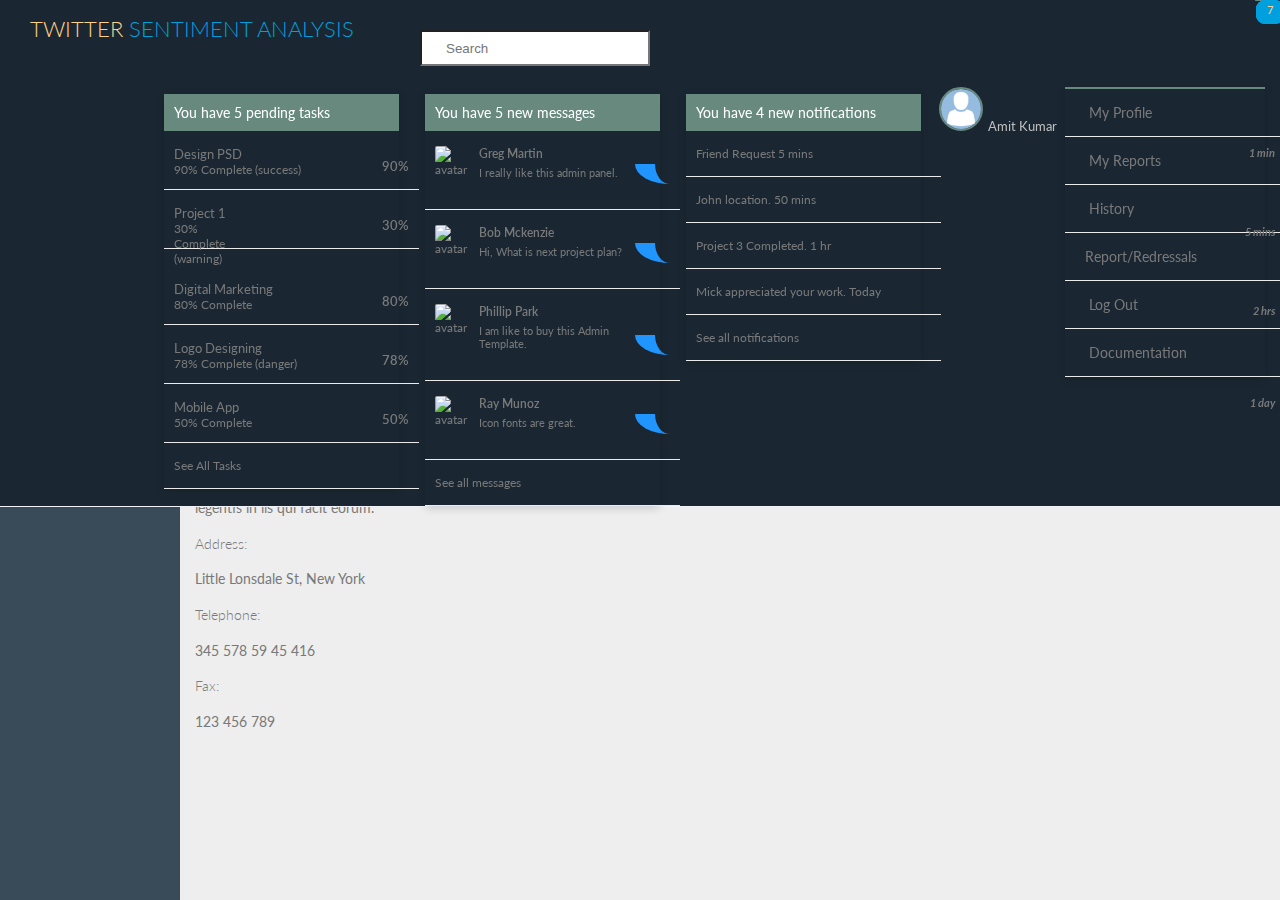
==== commit 66029150: "Update contact.html" ====
--- a/frontend/contact.html
+++ b/frontend/contact.html
@@ -9,7 +9,7 @@
   <meta name="keyword" content="Creative, Dashboard, Admin, Template, Theme, Bootstrap, Responsive, Retina, Minimal">
   <link rel="shortcut icon" href="img/favicon.png">
 
-  <title>Blank | Creative - Bootstrap 3 Responsive Admin Template</title>
+  <title>Contact Us</title>
 
   <!-- Bootstrap CSS -->
   <link href="css/bootstrap.min.css" rel="stylesheet">
@@ -268,9 +268,9 @@
           <li class="dropdown">
             <a data-toggle="dropdown" class="dropdown-toggle" href="#">
                             <span class="profile-ava">
-                                <img alt="" src="img/avatar1_small.jpg">
+                                <img alt="Profile Image" src="img/index.png" style="height: 40px; width:40px;">
                             </span>
-                            <span class="username">Jenifer Smith</span>
+                            <span class="username">Amit Kumar</span>
                             <b class="caret"></b>
                         </a>
             <ul class="dropdown-menu extended logout">
@@ -279,13 +279,13 @@
                 <a href="#"><i class="icon_profile"></i> My Profile</a>
               </li>
               <li>
-                <a href="#"><i class="icon_mail_alt"></i> My Inbox</a>
-              </li>
-              <li>
-                <a href="#"><i class="icon_clock_alt"></i> Timeline</a>
-              </li>
-              <li>
-                <a href="#"><i class="icon_chat_alt"></i> Chats</a>
+                <a href="#"><i class="icon_mail_alt"></i> My Reports</a>
+              </li>
+              <li>
+                <a href="#"><i class="icon_clock_alt"></i> History</a>
+              </li>
+              <li>
+                <a href="#"><i class="icon_chat_alt"></i>Report/Redressals</a>
               </li>
               <li>
                 <a href="login.html"><i class="icon_key_alt"></i> Log Out</a>
@@ -294,7 +294,7 @@
                 <a href="documentation.html"><i class="icon_key_alt"></i> Documentation</a>
               </li>
               <li>
-                <a href="documentation.html"><i class="icon_key_alt"></i> Documentation</a>
+              
               </li>
             </ul>
           </li>
@@ -310,25 +310,14 @@
       <div id="sidebar" class="nav-collapse ">
         <!-- sidebar menu start-->
         <ul class="sidebar-menu">
-          <li class="">
+          <li class="active">
             <a class="" href="index.html">
                           <i class="icon_house_alt"></i>
                           <span>Dashboard</span>
                       </a>
           </li>
-
-          <li class="sub-menu">
-            <a href="javascript:;" class="">
-                          <i class="icon_document_alt"></i>
-                          <span>Login</span>
-                          <span class="menu-arrow arrow_carrot-right"></span>
-                      </a>
-            <ul class="sub">
-              <li><a class="" href="login.html">Login</a></li>
-              <li><a class="" href="login.html">Register</a></li>
-            </ul>
-          </li>
-          
+         
+        
           <li>
             <a class="" href="widgets.html">
                           <i class="icon_genius"></i>
@@ -336,14 +325,12 @@
                       </a>
           </li>
 
-
           <li>
             <a class="" href="contact.html">
                           <i class="fa fa-phone"></i>
                           <span>Contact Us</span>
                       </a>
           </li>
-          
 
         </ul>
         <!-- sidebar menu end-->
